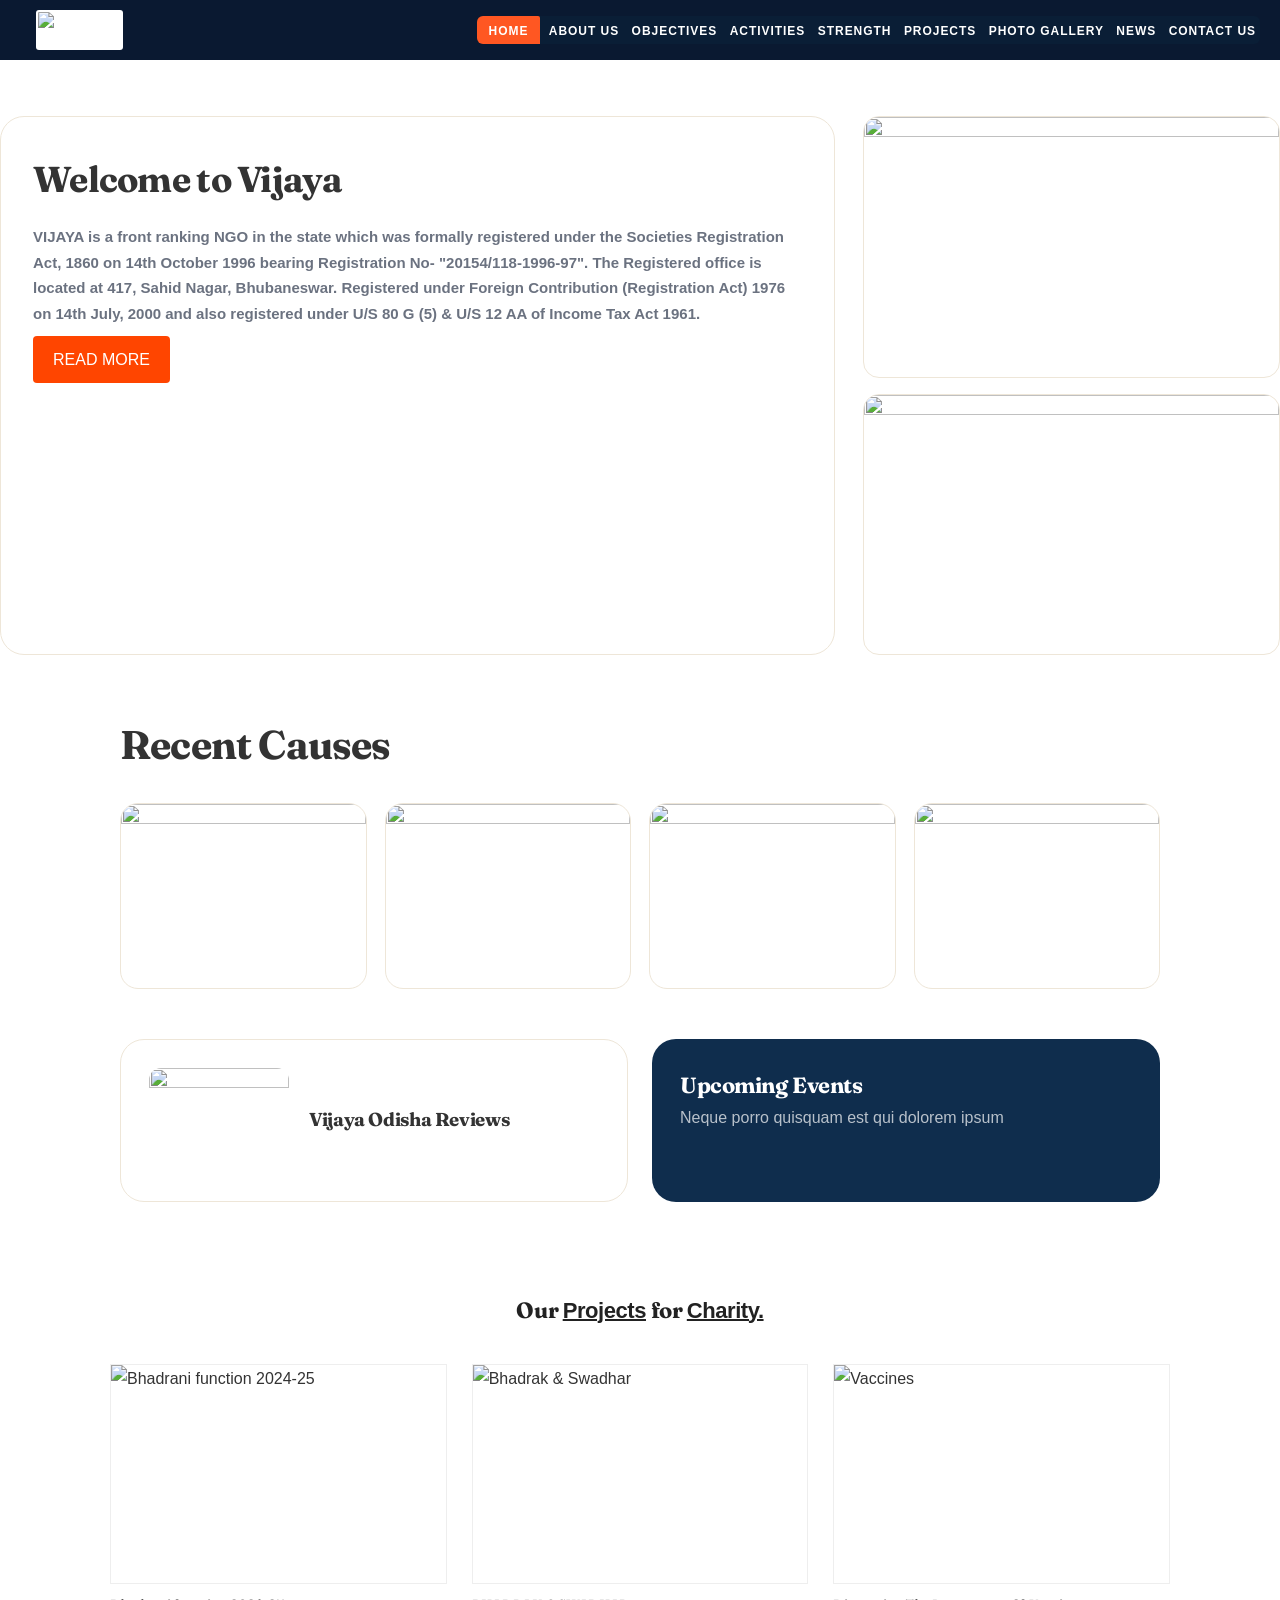
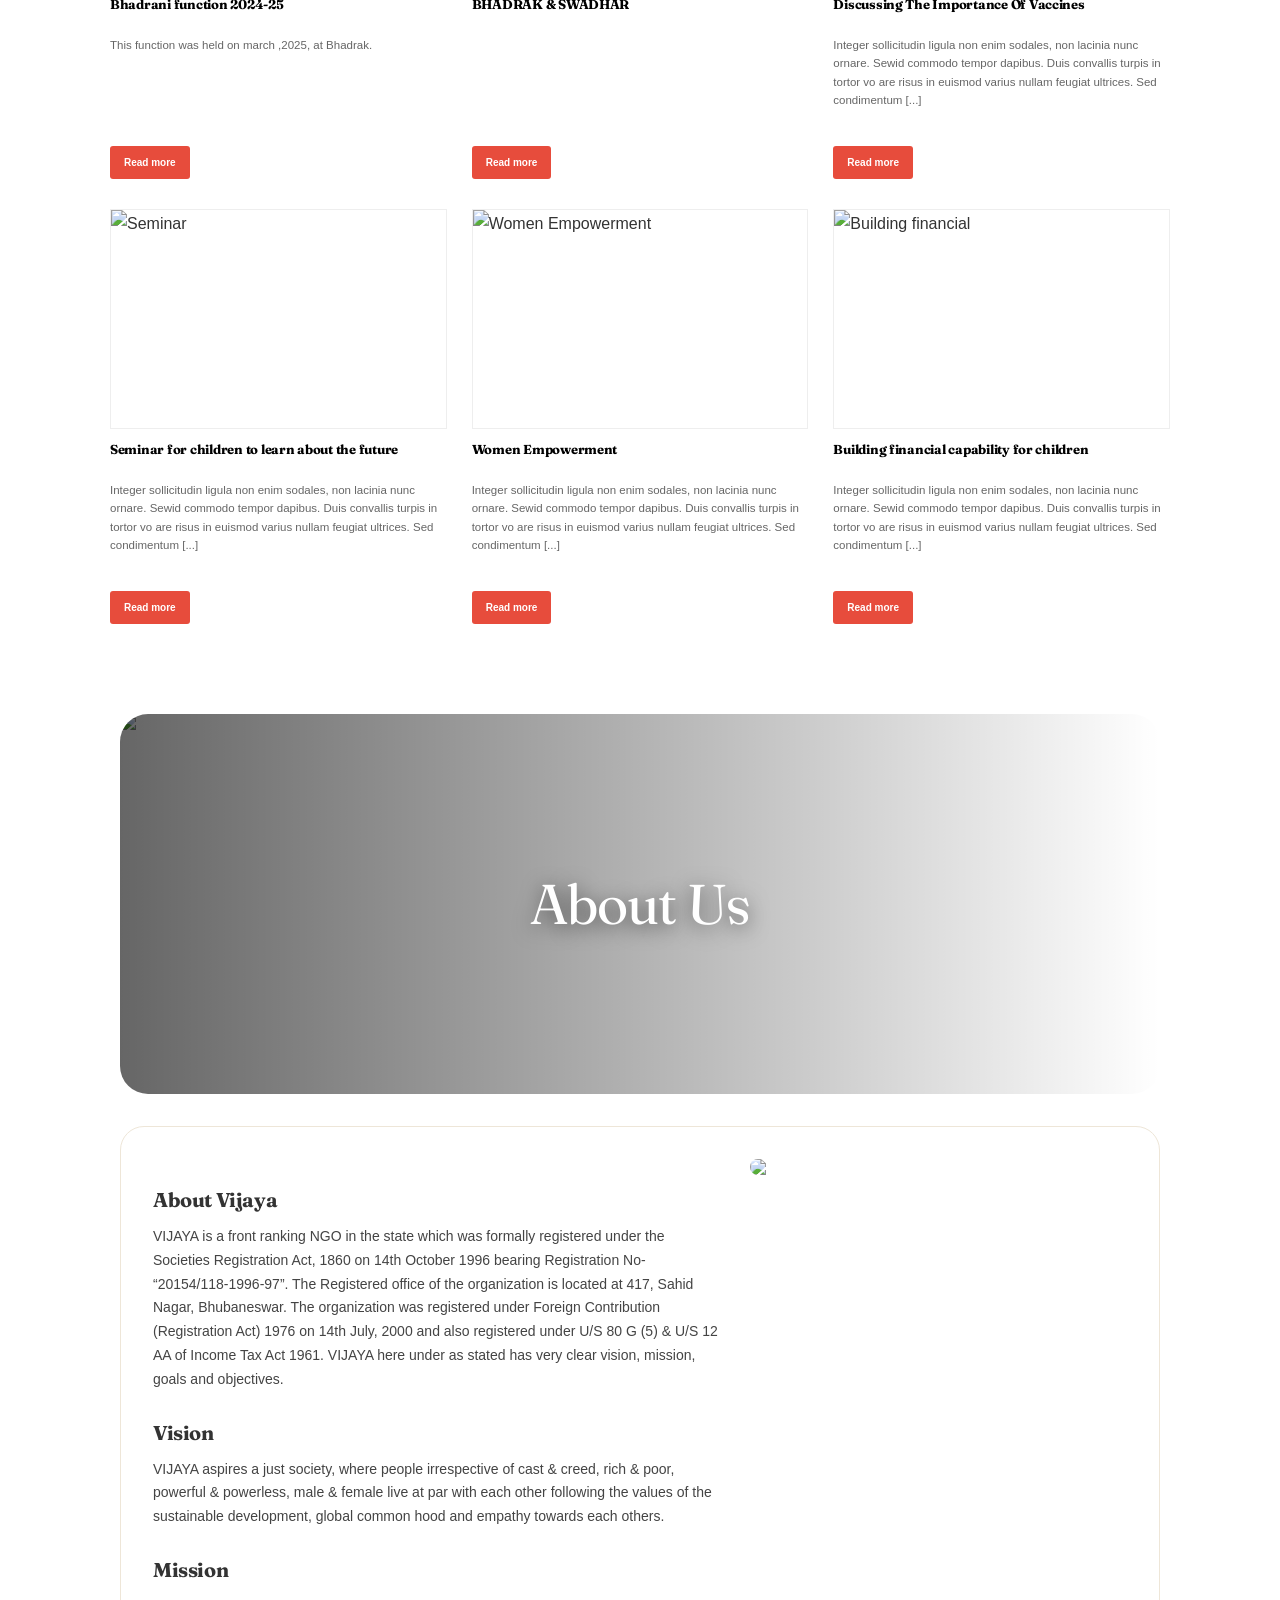
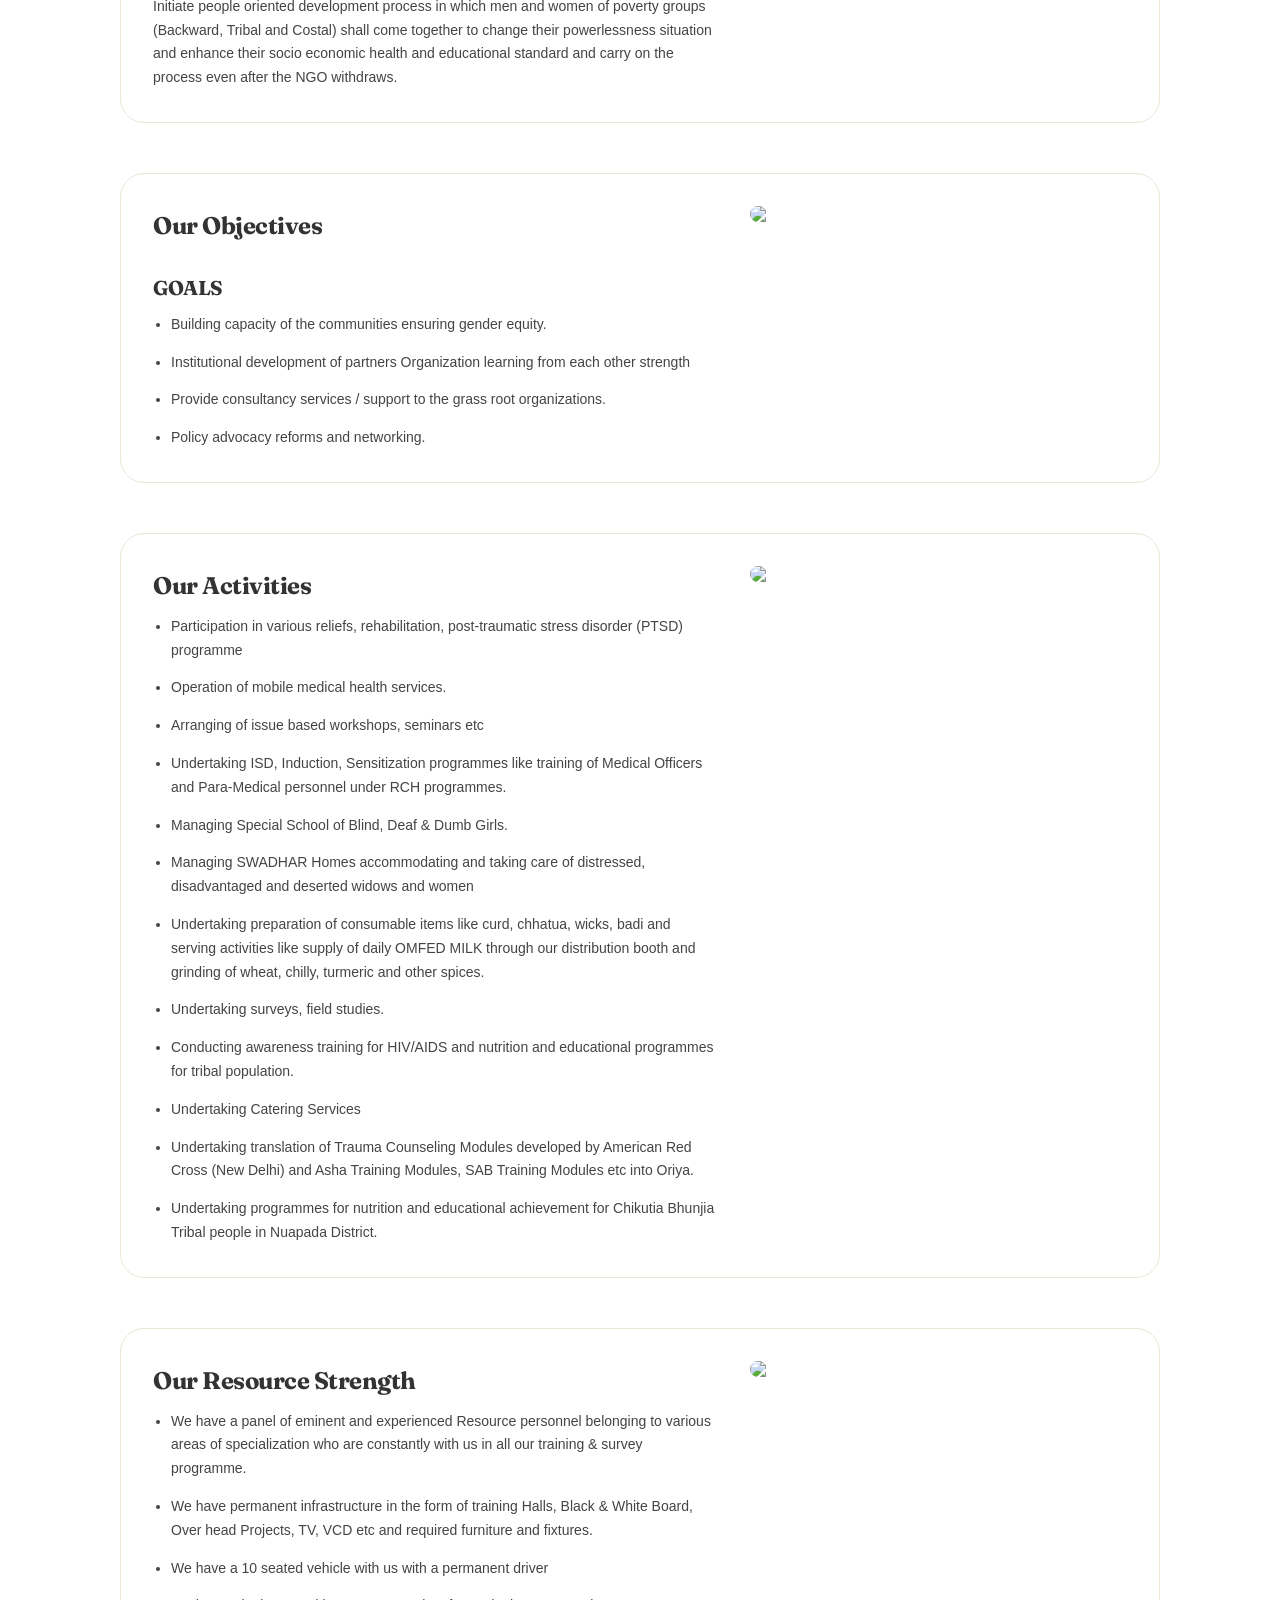
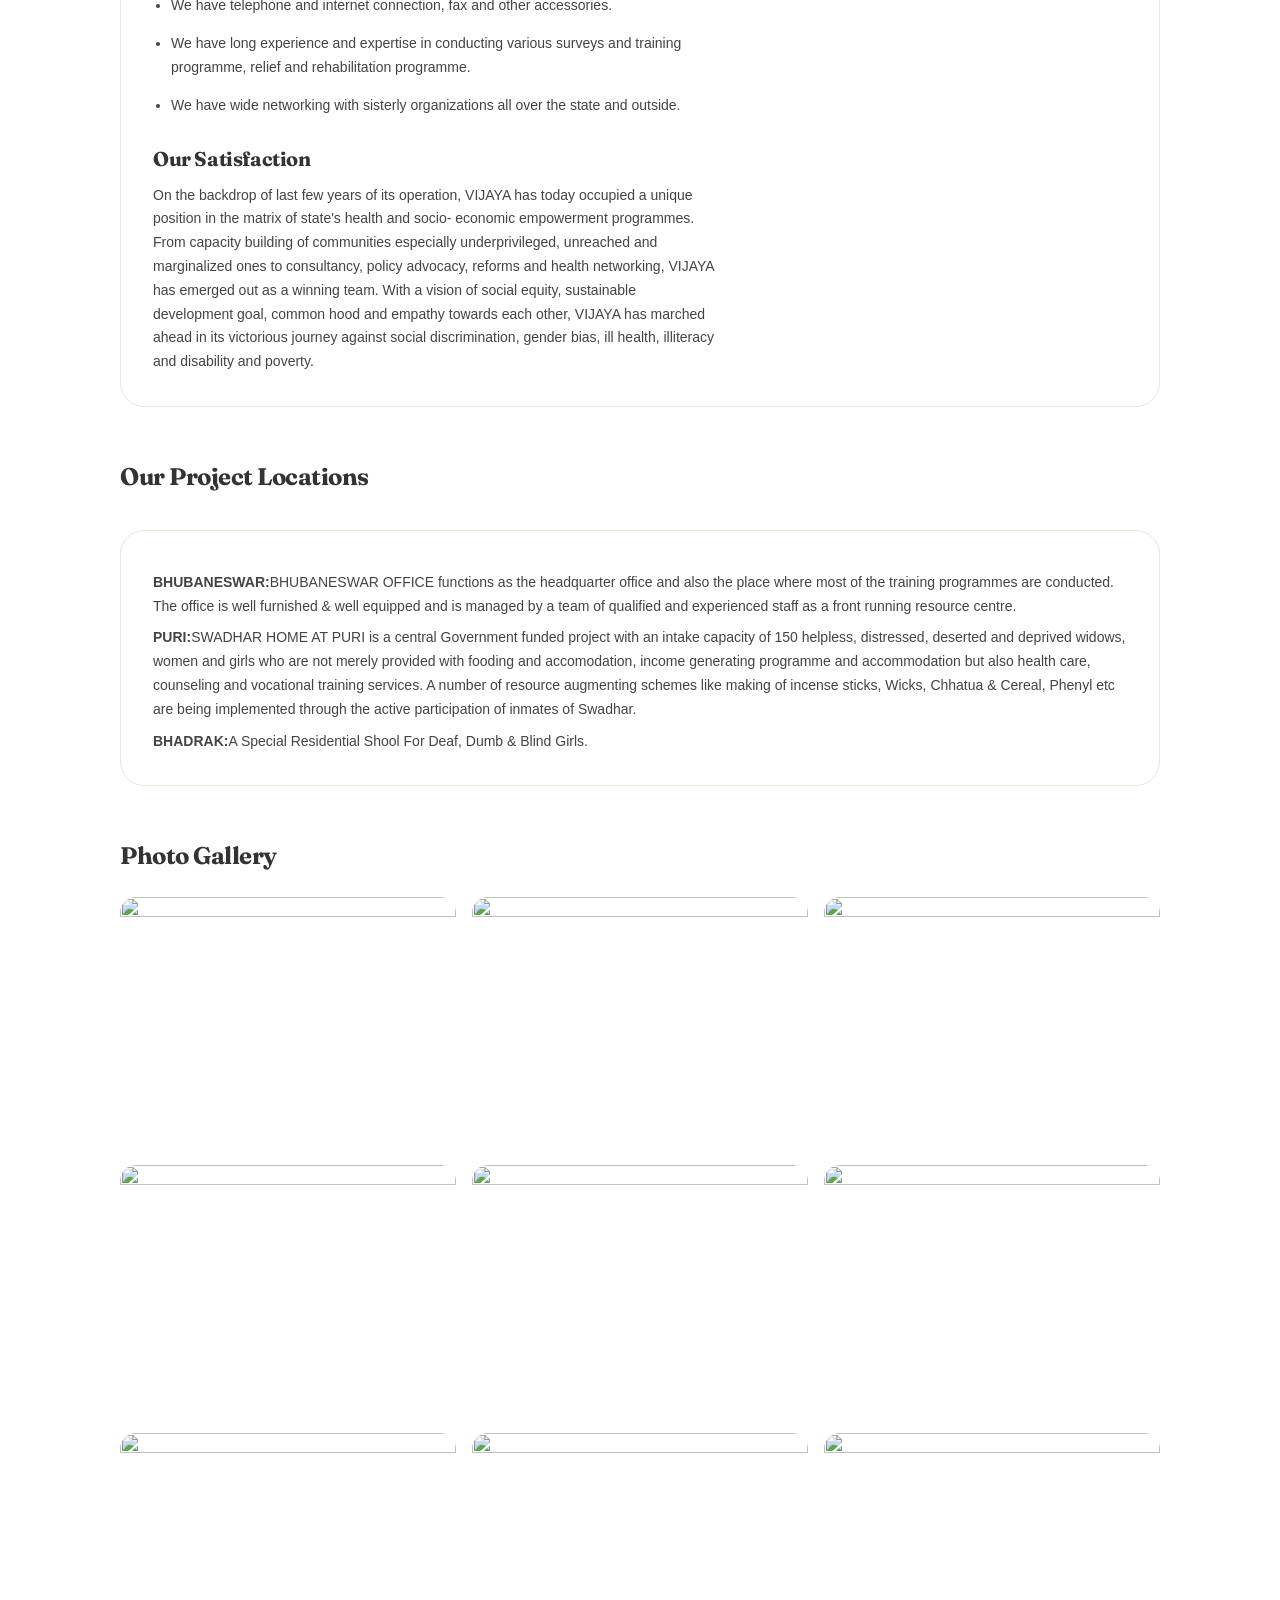
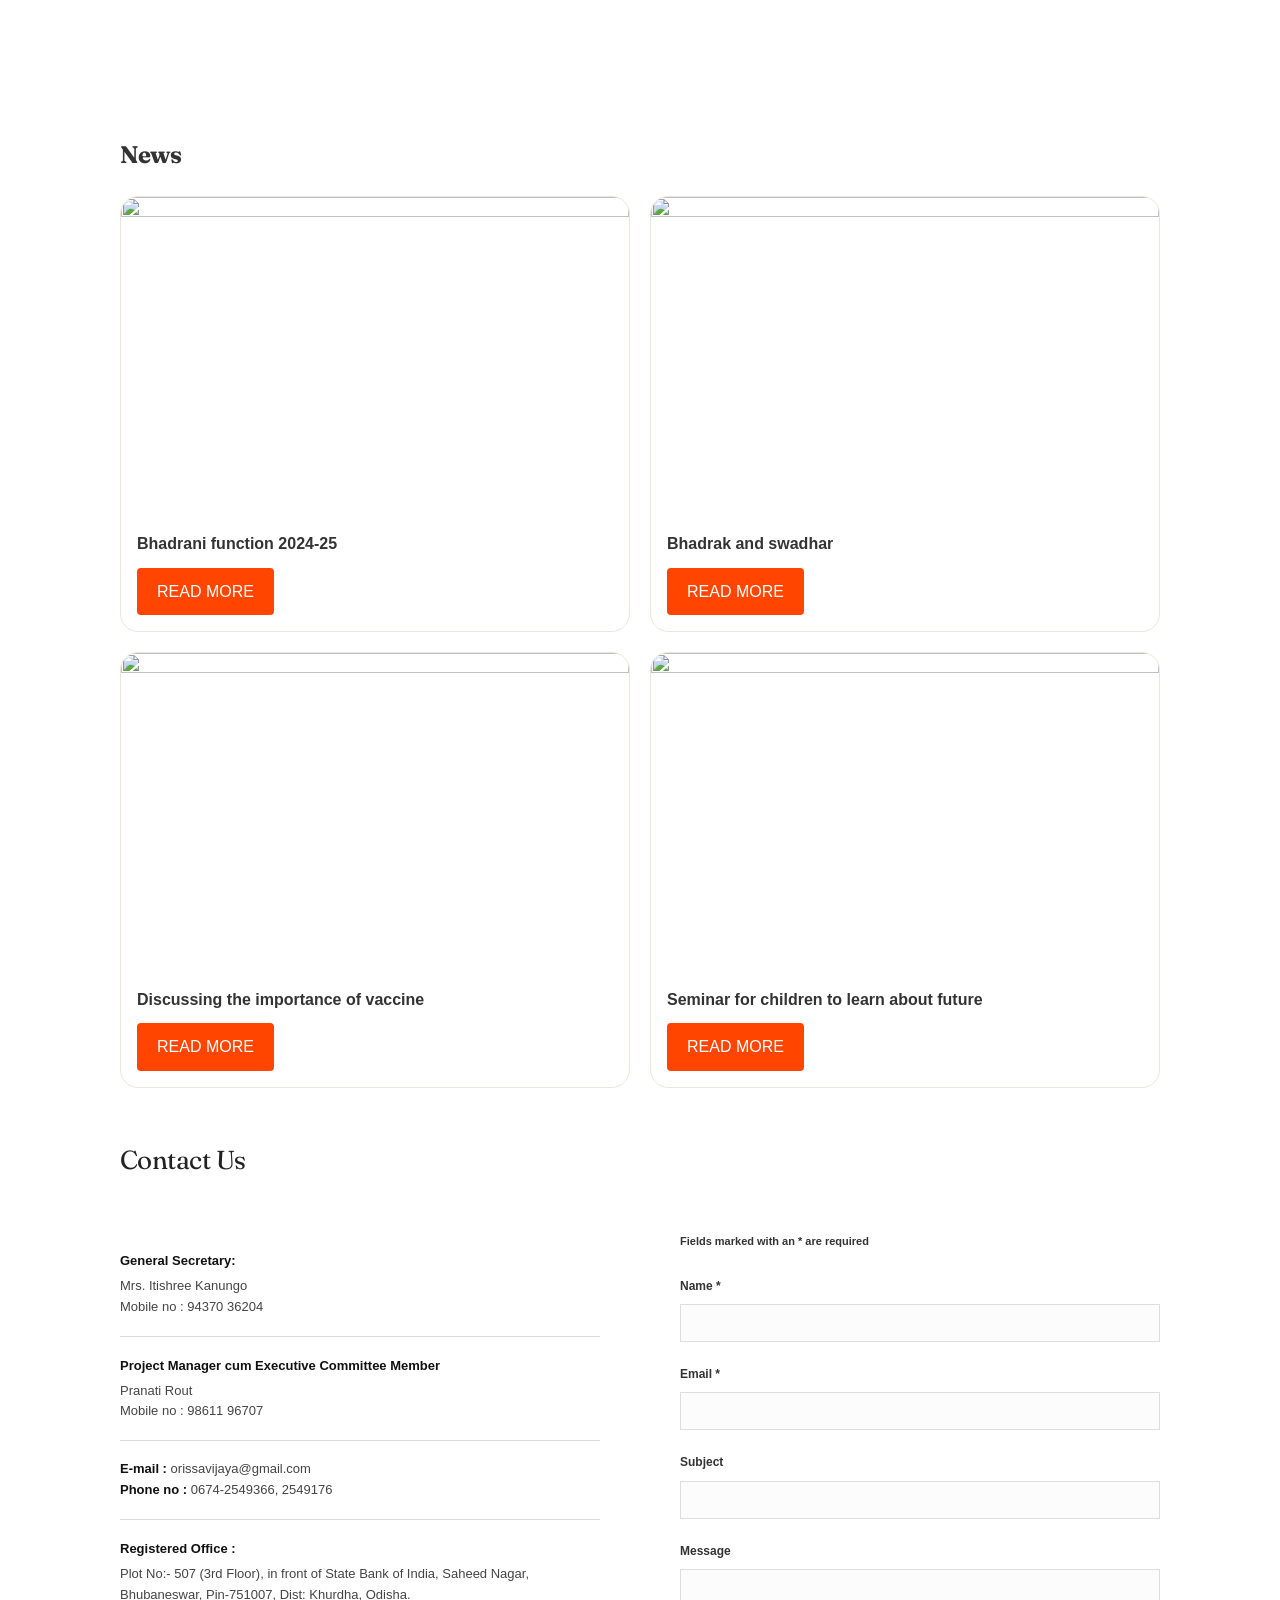
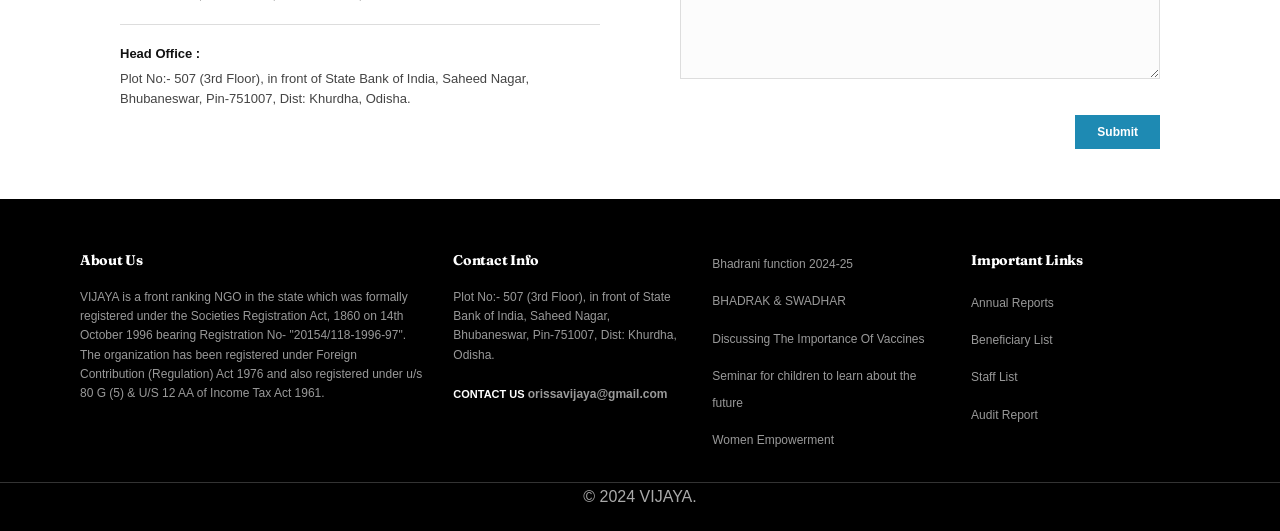
==== index.html @ 8d77c3ca "mobile fix and footer added" ====
<!doctype html>
<html lang="en">
<head>
<meta charset="utf-8"><meta name="viewport" content="width=device-width,initial-scale=1">
<title>VIJAYA Odisha</title>
<link rel="stylesheet" href="st.css">
</head>
<body>
<header>
  <div class="container-topbar">
    <div class="logo">
      <img src="vijlogo.png" alt="vijaya">
    </div>
    <nav class="menu">
    <div class="hamburger" onclick="toggleMenu()">☰</div>
  <div class="nav-links" id="navLinks">
      <a href="#home" class="active">HOME</a>
      <a href="#about">ABOUT US</a>
      <a href="#objectives">OBJECTIVES</a>
      <a href="#activities">ACTIVITIES</a>
      <a href="#strength">STRENGTH</a>
      <a href="#projects">PROJECTS</a>
      <a href="#gallery">PHOTO GALLERY</a>
      <a href="#news">NEWS</a>
      <a href="#contact">CONTACT US</a>
    </nav>
  </div>
</header>
<div class="container" id="home">
  </div>
  <div class="welcome">
    <div class="welcome-box">
      <h2>Welcome to Vijaya</h2>
      <p><b>VIJAYA is a front ranking NGO in the state which was formally registered under the Societies Registration Act, 1860 on 14th October 1996 bearing Registration No- "20154/118-1996-97". The Registered office is located at 417, Sahid Nagar, Bhubaneswar. Registered under Foreign Contribution (Registration Act) 1976 on 14th July, 2000 and also registered under U/S 80 G (5) & U/S 12 AA of Income Tax Act 1961.</b></p>
      <a class="btn-sm" href="#about">READ MORE</a>
    </div>
    <div class="side-cards">
      <div class="side-card"><img src="img1.png"></div>
      <div class="side-card"><img src="img2.png"></div>
    </div>
  </div>
</div>

<section class="section container"><div class="section-head"><h2>Recent Causes</h2></div><div class="grid4"><div class="cause"><img src="img3.png"></div><div class="cause"><img src="img4.png"></div><div class="cause"><img src="img5.png"></div><div class="cause"><img src="img6.png"></div></div></section>

<section class="container split"><div class="review"><img src="img2.png"><div><h3>Vijaya Odisha Reviews</h3></div></div><div class="events"><h3>Upcoming Events</h3><p style="opacity:.7">Neque porro quisquam est qui dolorem ipsum </p></div></section>
<section class="projects-section" id="projects">
    <h2 class="section-title">Our <u>Projects</u> for <u>Charity.</u></h2>

    <div class="row">
      <div class="column">
        <img src="img1.png" alt="Bhadrani function 2024-25">
        <h3>Bhadrani function 2024-25</h3>
        <p>This function was held on march ,2025, at Bhadrak.</p>
        <a href="#" class="btn-red">Read more</a>
      </div>

      <div class="column">
        <img src="img2.png" alt="Bhadrak & Swadhar">
        <h3>BHADRAK & SWADHAR</h3>
        <p></p>
        <a href="#" class="btn-red">Read more</a>
      </div>

      <div class="column">
        <img src="img3.png" alt="Vaccines">
        <h3>Discussing The Importance Of Vaccines</h3>
        <p>Integer sollicitudin ligula non enim sodales, non lacinia nunc ornare. Sewid commodo tempor dapibus. Duis convallis turpis in tortor vo are risus in euismod varius nullam feugiat ultrices. Sed condimentum [...]</p>
        <a href="#" class="btn-red">Read more</a>
      </div>

      <div class="column">
        <img src="img4.png" alt="Seminar">
        <h3>Seminar for children to learn about the future</h3>
        <p>Integer sollicitudin ligula non enim sodales, non lacinia nunc ornare. Sewid commodo tempor dapibus. Duis convallis turpis in tortor vo are risus in euismod varius nullam feugiat ultrices. Sed condimentum [...]</p>
        <a href="#" class="btn-red">Read more</a>
      </div>

      <div class="column">
        <img src="img5.png" alt="Women Empowerment">
        <h3>Women Empowerment</h3>
        <p>Integer sollicitudin ligula non enim sodales, non lacinia nunc ornare. Sewid commodo tempor dapibus. Duis convallis turpis in tortor vo are risus in euismod varius nullam feugiat ultrices. Sed condimentum [...]</p>
        <a href="#" class="btn-red">Read more</a>
      </div>

      <div class="column">
        <img src="img6.png" alt="Building financial">
        <h3>Building financial capability for children</h3>
        <p>Integer sollicitudin ligula non enim sodales, non lacinia nunc ornare. Sewid commodo tempor dapibus. Duis convallis turpis in tortor vo are risus in euismod varius nullam feugiat ultrices. Sed condimentum [...]</p>
        <a href="#" class="btn-red">Read more</a>
      </div>
    </div>
  </section>

<section class="container section" id="about"><div class="page-hero"><img src="img3.png"><div class="hero-overlay"></div><h1>About Us</h1></div><div class="page-content"><div><h3>About Vijaya</h3><p>VIJAYA is a front ranking NGO in the state which was formally registered under the Societies Registration Act, 1860 on 14th October 1996 bearing Registration No- “20154/118-1996-97”. The Registered office of the organization is located at 417, Sahid Nagar, Bhubaneswar. The organization was registered under Foreign Contribution (Registration Act) 1976 on 14th July, 2000 and also registered under U/S 80 G (5) & U/S 12 AA of Income Tax Act 1961. VIJAYA here under as stated has very clear vision, mission, goals and objectives.</p><h3>Vision</h3><p>VIJAYA aspires a just society, where people irrespective of cast & creed, rich & poor, powerful & powerless, male & female live at par with each other following the values of the sustainable development, global common hood and empathy towards each others.</p><h3>Mission</h3><p>Initiate people oriented development process in which men and women of poverty groups (Backward, Tribal and Costal) shall come together to change their powerlessness situation and enhance their socio economic health and educational standard and carry on the process even after the NGO withdraws.</p></div><div><img src="img1.png" style="border-radius:16px"></div></div></section>

<section class="container section" id="objectives"><div class="page-content"><div><h2>Our Objectives</h2><p></p><h3>GOALS</h3><ul><li>Building capacity of the communities ensuring gender equity.</li><li>Institutional development of partners Organization learning from each other strength</li><li>Provide consultancy services / support to the grass root organizations.</li><li>Policy advocacy reforms and networking.</li></ul></div><div><img src="img2.png" style="border-radius:16px"></div></div></section>

<section class="container section" id="activities"><div class="page-content"><div><h2>Our Activities</h2><ul><li>Participation in various reliefs, rehabilitation, post-traumatic stress disorder (PTSD) programme</li><li>Operation of mobile medical health services.</li><li>Arranging of issue based workshops, seminars etc</li><li>Undertaking ISD, Induction, Sensitization programmes like training of Medical Officers and Para-Medical personnel under RCH programmes.</li><li>Managing Special School of Blind, Deaf & Dumb Girls.</li><li>Managing SWADHAR Homes accommodating and taking care of distressed, disadvantaged and deserted widows and women</li><li>Undertaking preparation of consumable items like curd, chhatua, wicks, badi and serving activities like supply of daily OMFED MILK through our distribution booth and grinding of wheat, chilly, turmeric and other spices.</li><li>Undertaking surveys, field studies.</li><li>Conducting awareness training for HIV/AIDS and nutrition and educational programmes for tribal population.</li><li>Undertaking Catering Services</li><li>Undertaking translation of Trauma Counseling Modules developed by American Red Cross (New Delhi) and Asha Training Modules, SAB Training Modules etc into Oriya.</li><li>Undertaking programmes for nutrition and educational achievement for Chikutia Bhunjia Tribal people in Nuapada District.</li></ul></div><div><img src="img3.png" style="border-radius:16px"></div></div></section>

<section class="container section" id="strength"><div class="page-content"><div><h2>Our Resource Strength</h2><ul><li>We have a panel of eminent and experienced Resource personnel belonging to various areas of specialization who are constantly with us in all our training & survey programme.</li><li>We have permanent infrastructure in the form of training Halls, Black & White Board, Over head Projects, TV, VCD etc and required furniture and fixtures.</li><li>We have a 10 seated vehicle with us with a permanent driver</li><li>We have telephone and internet connection, fax and other accessories.</li><li>We have long experience and expertise in conducting various surveys and training programme, relief and rehabilitation programme.</li><li>We have wide networking with sisterly organizations all over the state and outside.
 </li></ul><h3>Our Satisfaction</h3><p>On the backdrop of last few years of its operation, VIJAYA has today occupied a unique position in the matrix of state's health and socio- economic empowerment programmes. From capacity building of communities especially underprivileged, unreached and marginalized ones to consultancy, policy advocacy, reforms and health networking, VIJAYA has emerged out as a winning team. With a vision of social equity, sustainable development goal, common hood and empathy towards each other, VIJAYA has marched ahead in its victorious journey against social discrimination, gender bias, ill health, illiteracy and disability and poverty.</p></div><div><img src="img4.png" style="border-radius:16px"></div></div></section>

<section class="container section" id="projects"><h2>Our Project Locations</h2><div class="page-content" style="display:block"><p><b> BHUBANESWAR:</b>BHUBANESWAR OFFICE functions as the headquarter office and also the place where most of the training programmes are conducted. The office is well furnished & well equipped and is managed by a team of qualified and experienced staff as a front running resource centre.</p><p><b>PURI:</b>SWADHAR HOME AT PURI is a central Government funded project with an intake capacity of 150 helpless, distressed, deserted and deprived widows, women and girls who are not merely provided with fooding and accomodation, income generating programme and accommodation but also health care, counseling and vocational training services. A number of resource augmenting schemes like making of incense sticks, Wicks, Chhatua & Cereal, Phenyl etc are being implemented through the active participation of inmates of Swadhar.</p><p><b>BHADRAK:</b>A Special Residential Shool For Deaf, Dumb & Blind Girls.</p></div></section>

<section class="container section" id="gallery"><h2>Photo Gallery</h2><div class="gallery-grid" style="margin-top:20px"><img src="img1.png"><img src="img2.png"><img src="img3.png"><img src="img4.png"><img src="img5.png"><img src="img6.png"><img src="img7.png"><img src="img8.png"><img src="vij2.png"></div></section>

<section class="container section" id="news"><h2>News</h2><div class="news-grid" style="margin-top:20px"><div class="news-card"><img src="img1.png"><div style="padding:16px"><h4>Bhadrani function 2024-25</h4><a class="btn-sm">READ MORE</a></div></div><div class="news-card"><img src="img2.png"><div style="padding:16px"><h4>Bhadrak and swadhar</h4><a class="btn-sm">READ MORE</a></div></div><div class="news-card"><img src="img3.png"><div style="padding:16px"><h4>Discussing the importance of vaccine</h4><a class="btn-sm">READ MORE</a></div></div><div class="news-card"><img src="img4.png"><div style="padding:16px"><h4>Seminar for children to learn about future</h4><a class="btn-sm">READ MORE</a></div></div></div></section>

<div class="container" id="contact">
  <h1>Contact Us</h1>
  <div class="contact-wrapper">
    
    <!-- LEFT SIDE -->
    <div class="info">
      <div class="info-block">
        <b>General Secretary:</b>
        <p>Mrs. Itishree Kanungo<br>Mobile no : 94370 36204</p>
      </div>
      <div class="info-block">
        <b>Project Manager cum Executive Committee Member</b>
        <p>Pranati Rout<br>Mobile no : 98611 96707</p>
      </div>
      <div class="info-block">
        <p><b style="display:inline">E-mail :</b> orissavijaya@gmail.com<br>
        <b style="display:inline">Phone no :</b> 0674-2549366, 2549176</p>
      </div>
      <div class="info-block">
        <b>Registered Office :</b>
        <p>Plot No:- 507 (3rd Floor), in front of State Bank of India, Saheed Nagar, Bhubaneswar, Pin-751007, Dist: Khurdha, Odisha.</p>
      </div>
      <div class="info-block">
        <b>Head Office :</b>
        <p>Plot No:- 507 (3rd Floor), in front of State Bank of India, Saheed Nagar, Bhubaneswar, Pin-751007, Dist: Khurdha, Odisha.</p>
      </div>
    </div>

    <!-- RIGHT SIDE -->
    <div class="form-section">
      <p class="required-note">Fields marked with an * are required</p>
      <form>
        <label>Name *</label>
        <input type="text" required>
        
        <label>Email *</label>
        <input type="email" required>
        
        <label>Subject</label>
        <input type="text">
        
        <label>Message</label>
        <textarea></textarea>
        
        <button type="submit" class="btn">Submit</button>
      </form>
    </div>

  </div>
</div>
<footer>
  <div class="footer-inner">
    <div class="footer-col">
      <h3>About Us</h3>
      <p>VIJAYA is a front ranking NGO in the state which was formally registered under the Societies Registration Act, 1860 on 14th October 1996 bearing Registration No- "20154/118-1996-97". The organization has been registered under Foreign Contribution (Regulation) Act 1976 and also registered under u/s 80 G (5) & U/S 12 AA of Income Tax Act 1961.</p>
    </div>
    <div class="footer-col">
      <h3>Contact Info</h3>
      <p>Plot No:- 507 (3rd Floor), in front of State Bank of India, Saheed Nagar, Bhubaneswar, Pin-751007, Dist: Khurdha, Odisha.</p>
      <p class="contact-email">CONTACT US <a href="mailto:orissavijaya@gmail.com">orissavijaya@gmail.com</a></p>
    </div>
    <div class="footer-col">
      <ul>
        <li><a href="#">Bhadrani function 2024-25</a></li>
        <li><a href="#">BHADRAK & SWADHAR</a></li>
        <li><a href="#">Discussing The Importance Of Vaccines</a></li>
        <li><a href="#">Seminar for children to learn about the future</a></li>
        <li><a href="#">Women Empowerment</a></li>
      </ul>
    </div>
    <div class="footer-col">
      <h3>Important Links</h3>
      <ul>
        <li><a href="#">Annual Reports</a></li>
        <li><a href="#">Beneficiary List</a></li>
        <li><a href="#">Staff List</a></li>
        <li><a href="#">Audit Report</a></li>
      </ul>
    </div>
  </div>
  <div class="copyright">© 2024 VIJAYA.</div>
</footer>
<script>
function toggleMenu(){
  document.getElementById("navLinks").classList.toggle("show");
}
</script>
</body>
</html>
---- st.css ----
@import url('https://fonts.googleapis.com/css2?family=Plus+Jakarta+Sans:wght@400;600;700;800&family=Fraunces:opsz,wght@9..144,700&display=swap');

/* ===== COLORS & VARIABLES ===== */
:root {
    --bg: #fdfaf5;
    --paper: #ffffff;
    --ink: #121212;
    --muted: #6b7280;
    --line: #eee6d8;
    --orange: #ff5a1f;
    --navy: #0f2d4d;
    --radius: 24px;
}

/* ===== RESET ===== */
* {
    box-sizing: border-box;
    margin: 0;
    padding: 0;
}

html {
    scroll-behavior: smooth;
}

body {
    font-family: 'Plus Jakarta Sans', sans-serif;
    background: var(--bg);
    color: var(--ink);
    line-height: 1.7;
}

h1, h2, h3 {
    font-family: Fraunces, serif;
    letter-spacing: -0.02em;
}

a {
    color: inherit;
    text-decoration: none;
}

img {
    display: block;
    width: 100%;
}

.container {
    max-width: 1260px;
    margin: 0 auto;
    padding: 0 24px;
}

/* ===== HEADER - SAME MENU AS ORIGINAL VIDEO ===== */
header {
    position: sticky;
    top: 0;
    z-index: 100;
    background: var(--navy);
}

.topbar {
    display: flex;
    align-items: center;
    justify-content: space-between;
    padding: 10px 0;
    color: #ffffff;
}

.logo {
    display: flex;
    align-items: center;
    gap: 6px;
    background: #ffffff;
    padding: 8px 16px;
    border-radius: 10px;
    color: var(--navy);
    font-weight: 800;
    letter-spacing: 0.06em;
}

.logo span {
    font-weight: 400;
    opacity: 0.7;
}

.menu {
    display: flex;
    gap: 0;
    background: #0a1e36;
    border-radius: 6px;
    overflow: hidden;
    flex-wrap: wrap;
}

.menu a {
    padding: 10px 14px;
    font-size: 11px;
    font-weight: 700;
    letter-spacing: 0.08em;
    text-transform: uppercase;
    color: #cbd5e1;
}

.menu a:hover,
.menu a.active {
    background: var(--orange);
    color: #ffffff;
}

/* ===== HERO SLIDER - SAME PICTURES ===== */
.hero {
    position: relative;
    border-radius: 32px;
    overflow: hidden;
    margin: 24px auto;
    max-width: 1260px;
    height: 520px;
    background: #dddddd;
}

.hero img {
    height: 100%;
    object-fit: cover;
}

.hero-overlay {
    position: absolute;
    inset: 0;
    background: linear-gradient(to right, rgba(0,0,0,0.6), transparent);
}

.hero-text {
    position: absolute;
    left: 40px;
    bottom: 40px;
    color: #ffffff;
    max-width: 520px;
}

.hero-text span {
    font-size: 11px;
    letter-spacing: 0.2em;
    text-transform: uppercase;
    background: var(--orange);
    padding: 6px 10px;
    border-radius: 4px;
}

.hero-text h2 {
    font-size: 28px;
    line-height: 1.1;
    margin-top: 12px;
    text-transform: uppercase;
}

/* ===== WELCOME TO VIJAYA ===== */
.welcome {
    display: grid;
    grid-template-columns: 1.6fr 0.8fr;
    gap: 28px;
    margin: 56px auto;
}

.welcome-box {
    background: var(--paper);
    border: 1px solid var(--line);
    border-radius: var(--radius);
    padding: 32px;
}

.welcome-box h2 {
    font-size: 36px;
}

.welcome-box p {
    margin-top: 14px;
    color: var(--muted);
    font-size: 15px;
}

.side-cards {
    display: grid;
    gap: 16px;
}

.side-card {
    border-radius: 16px;
    overflow: hidden;
    background: #ffffff;
    border: 1px solid var(--line);
}

.side-card img {
    aspect-ratio: 16 / 10;
    object-fit: cover;
}

.side-card div {
    padding: 14px;
}

.side-card h4 {
    font-size: 13px;
    font-weight: 800;
    text-transform: uppercase;
}

/* ===== RECENT CAUSES ===== */
.section {
    padding: 48px 0;
}

.section-head {
    display: flex;
    justify-content: space-between;
    align-items: end;
    margin-bottom: 24px;
}

.section-head h2 {
    font-size: 40px;
}

.grid4 {
    display: grid;
    grid-template-columns: repeat(4, 1fr);
    gap: 18px;
}

.cause {
    border-radius: 18px;
    overflow: hidden;
    background: #ffffff;
    border: 1px solid var(--line);
}

.cause img {
    aspect-ratio: 4 / 3;
    object-fit: cover;
}

.cause .cap {
    padding: 12px;
    font-size: 12px;
    font-weight: 700;
    text-align: center;
}

/* ===== REVIEWS + EVENTS ===== */
.split {
    display: grid;
    grid-template-columns: 1fr 1fr;
    gap: 24px;
}

.review {
    background: #ffffff;
    border-radius: var(--radius);
    border: 1px solid var(--line);
    padding: 28px;
    display: grid;
    grid-template-columns: 140px 1fr;
    gap: 20px;
    align-items: center;
}

.review img {
    border-radius: 12px;
    aspect-ratio: 4 / 3;
    object-fit: cover;
}

.review p {
    font-size: 13px;
    color: var(--muted);
}

.events {
    background: var(--navy);
    color: #ffffff;
    border-radius: var(--radius);
    padding: 28px;
}

.events h3 {
    font-size: 22px;
}

/* ===== PROJECTS FOR CHARITY ===== */
body {
      font-family: Arial, sans-serif;
      background-color: #f9f9f9;
      margin: 0;
      padding: 0;
    }
    .projects-section {
      max-width: 1100px;
      margin: 0 auto;
      padding: 40px 20px;
      background-color: #ffffff;
    }
    .section-title {
      text-align: center;
      font-size: 22px;
      font-weight: bold;
      margin-bottom: 35px;
      color: #222;
    }
    .section-title u { 
        text-decoration-thickness: 2px; 
    }
    .row {
      display: grid;
      grid-template-columns: repeat(3, 1fr);
      gap: 30px 25px;
    }
    .column {
      background: #ffffff;
      text-align: left;
    }
    .column img {
      width: 100%;
      height: 220px;
      object-fit: cover;
      display: block;
      border: 1px solid #eee;
    }
    .column h3 {
      font-size: 13px;
      font-weight: bold;
      color: #000;
      margin: 12px 0 8px 0;
      line-height: 1.3;
      min-height: 32px;
    }
    .column p {
      font-size: 11.5px;
      color: #666;
      line-height: 1.6;
      margin-bottom: 15px;
      min-height: 95px;
    }
    .btn-red {
      display: inline-block;
      background-color: #e74c3c;
      color: #ffffff;
      font-size: 10px;
      padding: 8px 14px;
      text-decoration: none;
      border-radius: 3px;
      font-weight: bold;
    }
    .btn-red:hover { background-color: #c0392b; }

    @media screen and (max-width: 768px) {
      .row { grid-template-columns: repeat(2, 1fr); }
    }
    @media screen and (max-width: 480px) {
      .row { grid-template-columns: 1fr; }
    }

/* ===== INNER PAGES ===== */
.page-hero {
    height: 380px;
    border-radius: 28px;
    overflow: hidden;
    position: relative;
    margin-top: 20px;
}

.page-hero h1 {
    position: absolute;
    left: 50%;
    top: 50%;
    transform: translate(-50%, -50%);
    color: #ffffff;
    font-size: 56px;
    text-shadow: 0 4px 20px rgba(0,0,0,0.6);
}

.page-content {
    display: grid;
    grid-template-columns: 1.2fr 0.8fr;
    gap: 32px;
    margin-top: 32px;
    background: #ffffff;
    border-radius: 24px;
    padding: 32px;
    border: 1px solid var(--line);
}

.page-content h3 {
    margin-top: 24px;
    font-size: 20px;
}

.page-content p,
.page-content li {
    font-size: 14px;
    color: #444444;
    margin-top: 8px;
}

.page-content ul {
    margin-left: 18px;
    display: grid;
    gap: 6px;
}

/* ===== GALLERY ===== */
.gallery-grid {
    display: grid;
    grid-template-columns: repeat(3, 1fr);
    gap: 16px;
}

.gallery-grid img {
    border-radius: 16px;
    aspect-ratio: 4 / 3;
    object-fit: cover;
}

/* ===== NEWS ===== */
.news-grid {
    display: grid;
    grid-template-columns: repeat(2, 1fr);
    gap: 20px;
}

.news-card {
    border-radius: 18px;
    overflow: hidden;
    background: #ffffff;
    border: 1px solid var(--line);
}

.news-card img {
    aspect-ratio: 16 / 10;
    object-fit: cover;
}

/* ===== CONTACT ===== */
* { margin: 0; padding: 0; box-sizing: border-box; font-family: 'Segoe UI', Arial, sans-serif; }
  body { background: #fff; color: #333; }

  .top-nav {
    background: #222;
    color: #aaa;
    display: flex;
    justify-content: flex-end;
    gap: 24px;
    padding: 14px 8%;
    font-size: 12px;
    letter-spacing: 0.5px;
    font-weight: 600;
    text-transform: uppercase;
  }
  .top-nav span.active { color: #fff; }

  .container {
    max-width: 1100px;
    margin: 50px auto;
    padding: 0 30px;
  }
  h1 {
    font-size: 26px;
    font-weight: 400;
    margin-bottom: 50px;
    color: #222;
  }
  .contact-wrapper {
    display: flex;
    gap: 80px;
    flex-wrap: wrap;
  }
  /* Left Info */
  .info {
    flex: 1;
    min-width: 300px;
  }
  .info-block {
    border-bottom: 1px solid #ddd;
    padding: 18px 0;
  }
  .info-block:last-child { border: none; }
  .info-block b { display: block; font-size: 13px; color: #111; margin-bottom: 4px; }
  .info-block p { font-size: 13px; line-height: 1.6; color: #444; }
  .info-block p span { color: #555; }

  /* Right Form */
  .form-section {
    flex: 1;
    min-width: 320px;
  }
  .required-note {
    font-size: 11px;
    font-weight: 700;
    margin-bottom: 25px;
  }
  label {
    display: block;
    font-size: 12px;
    font-weight: 600;
    margin-bottom: 8px;
    margin-top: 22px;
  }
  input, textarea {
    width: 100%;
    border: 1px solid #ddd;
    padding: 10px 12px;
    font-size: 14px;
    outline: none;
    background: #fcfcfc;
  }
  input:focus, textarea:focus { border-color: #333; background: #fff; }
  textarea { height: 110px; resize: vertical; }

  .btn {
    margin-top: 28px;
    background: #1e8ab3;
    color: #fff;
    border: none;
    padding: 10px 22px;
    font-size: 12px;
    font-weight: 600;
    cursor: pointer;
    float: right;
  }
  .btn:hover { background: #176e8f; }

  @media (max-width: 768px) {
    .contact-wrapper { gap: 40px; flex-direction: column; }
    .btn { float: left; width: 100%; }
  }

/* ===== FOOTER ===== */
footer {
  width: 100%;
  background-color: #000000;
  color: #aaaaaa;
  padding-top: 50px;
  padding-bottom: 20px;
  margin-top: 50px;
  box-sizing: border-box;
}

.footer-inner {
  max-width: 1200px;
  margin: 0 auto;
  padding: 0 40px;
  display: grid;
  grid-template-columns: 1.5fr 1fr 1fr 1fr;
  gap: 30px;
}

.footer-col h3 {
  color: #ffffff;
  font-size: 14px;
  margin-bottom: 15px;
}

.footer-col p {
  font-size: 12px;
  line-height: 1.6;
  color: #999999;
}

.footer-col a {
  color: #999999;
  font-size: 12px;
  text-decoration: none;
}

.footer-col li {
  list-style: none;
  margin-bottom: 10px;
}

.footer-col li a:hover {
  color: #ffffff;
}

.contact-email {
  margin-top: 20px;
  color: #ffffff !important;
  font-size: 11px !important;
  font-weight: bold;
}

@media screen and (max-width: 768px) {
  .footer-inner {
    grid-template-columns: 1fr 1fr;
  }
}

@media screen and (max-width: 480px) {
  .footer-inner {
    grid-template-columns: 1fr;
  }
}
.btn-sm{
    display: inline-block;
    background: orangered;
    color:#fff;
    padding:10px 20px;
    text-decoration: none;
    border-radius: 4px;
    margin-top: 10px;
}
.container-topbar{
  background: #0a1931;
  display: flex;
  justify-content: space-between; /* logo left, menu right */
  align-items: center;
  padding: 0 20px;
  height: 60px;
}

.logo{
  display: flex;
  align-items: center;
  gap: 10px;
  color: #fff;
  font-weight: 900;
  font-size: 22px;
  letter-spacing: 1px;
  background: transparent;
}

.logo img{
  height: 40px;
  width: auto;
  background: #fff;
  border-radius: 3px;
  padding: 2px;
}

.menu{
  display: flex;
  gap: 16px;
  align-items: center;
}

.menu a{
  color: #fff;
  text-decoration: none;
  font-size: 12px;
  font-weight: 600;
  padding: 8px 4px;
}

.menu a.active{
  background: #ff5722;
  padding: 8px 12px;
  border-radius: 2px;
}
.copyright{
    text-align: center;
    border-top: 1px solid #333;
    margin-top: 20px;
}
.hamburger { display: none; font-size: 28px; cursor: pointer; color: white; }

@media (max-width: 900px) {
  .container-topbar { display: flex; justify-content: space-between; align-items: center; }
  .hamburger { display: block; }
  .nav-links {
    display: none;
    flex-direction: column;
    position: absolute;
    top: 60px; right: 0;
    background: black;
    width: 200px;
    z-index: 999;
  }
  .nav-links a { padding: 12px 20px; border-bottom: 1px solid #333; }
  .nav-links.show { display: flex; }
}
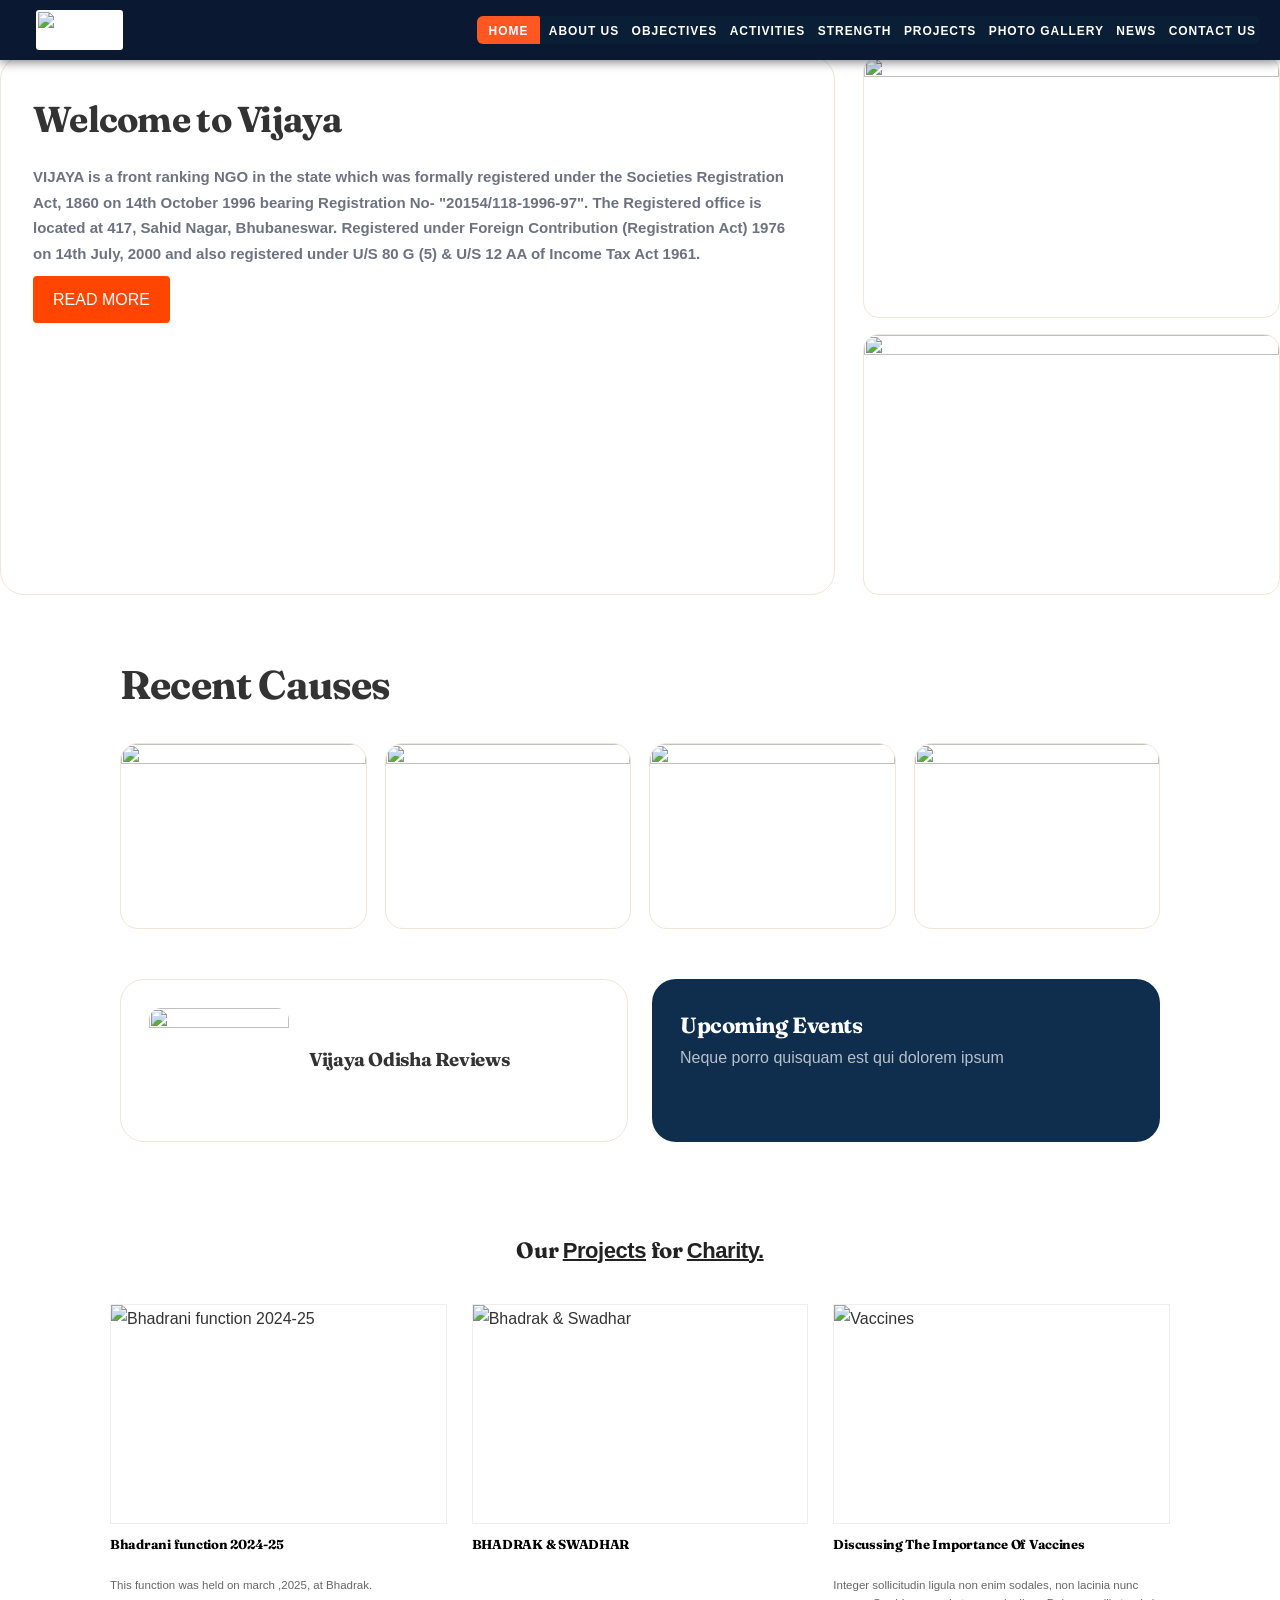
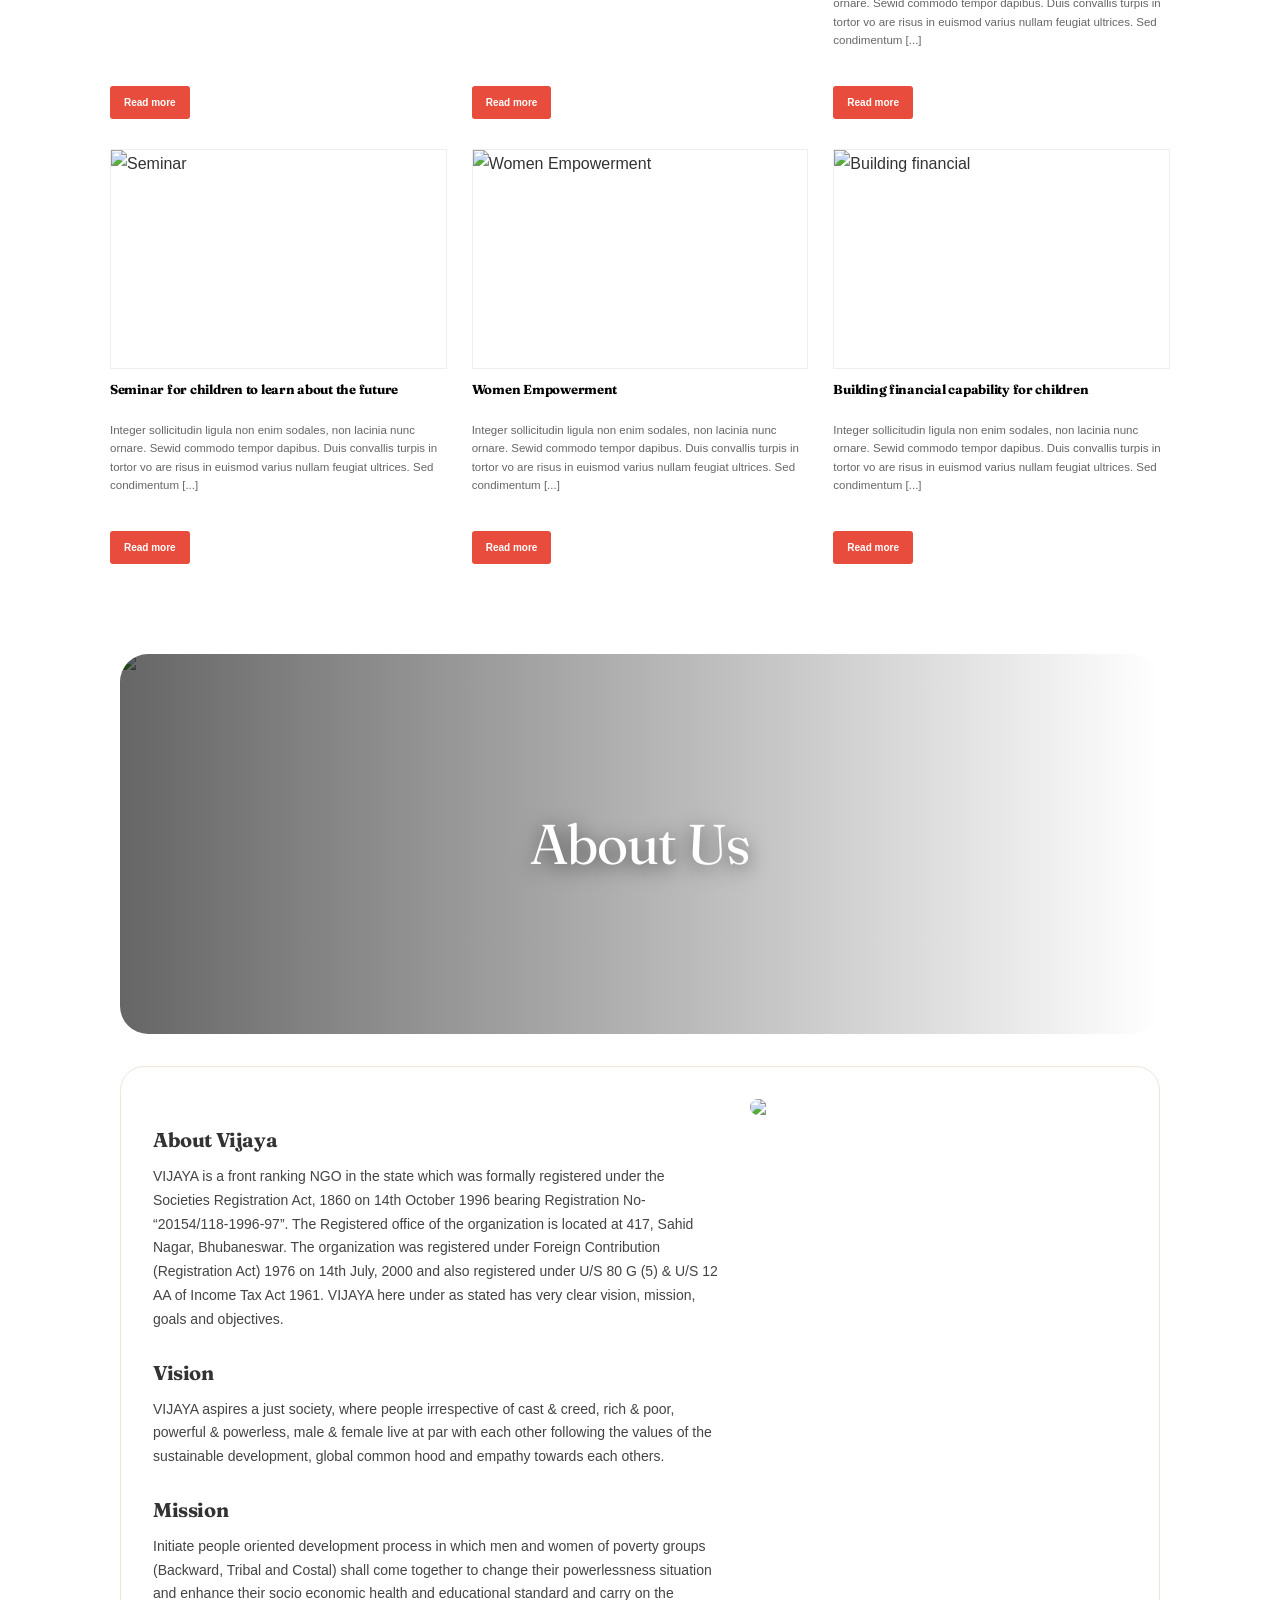
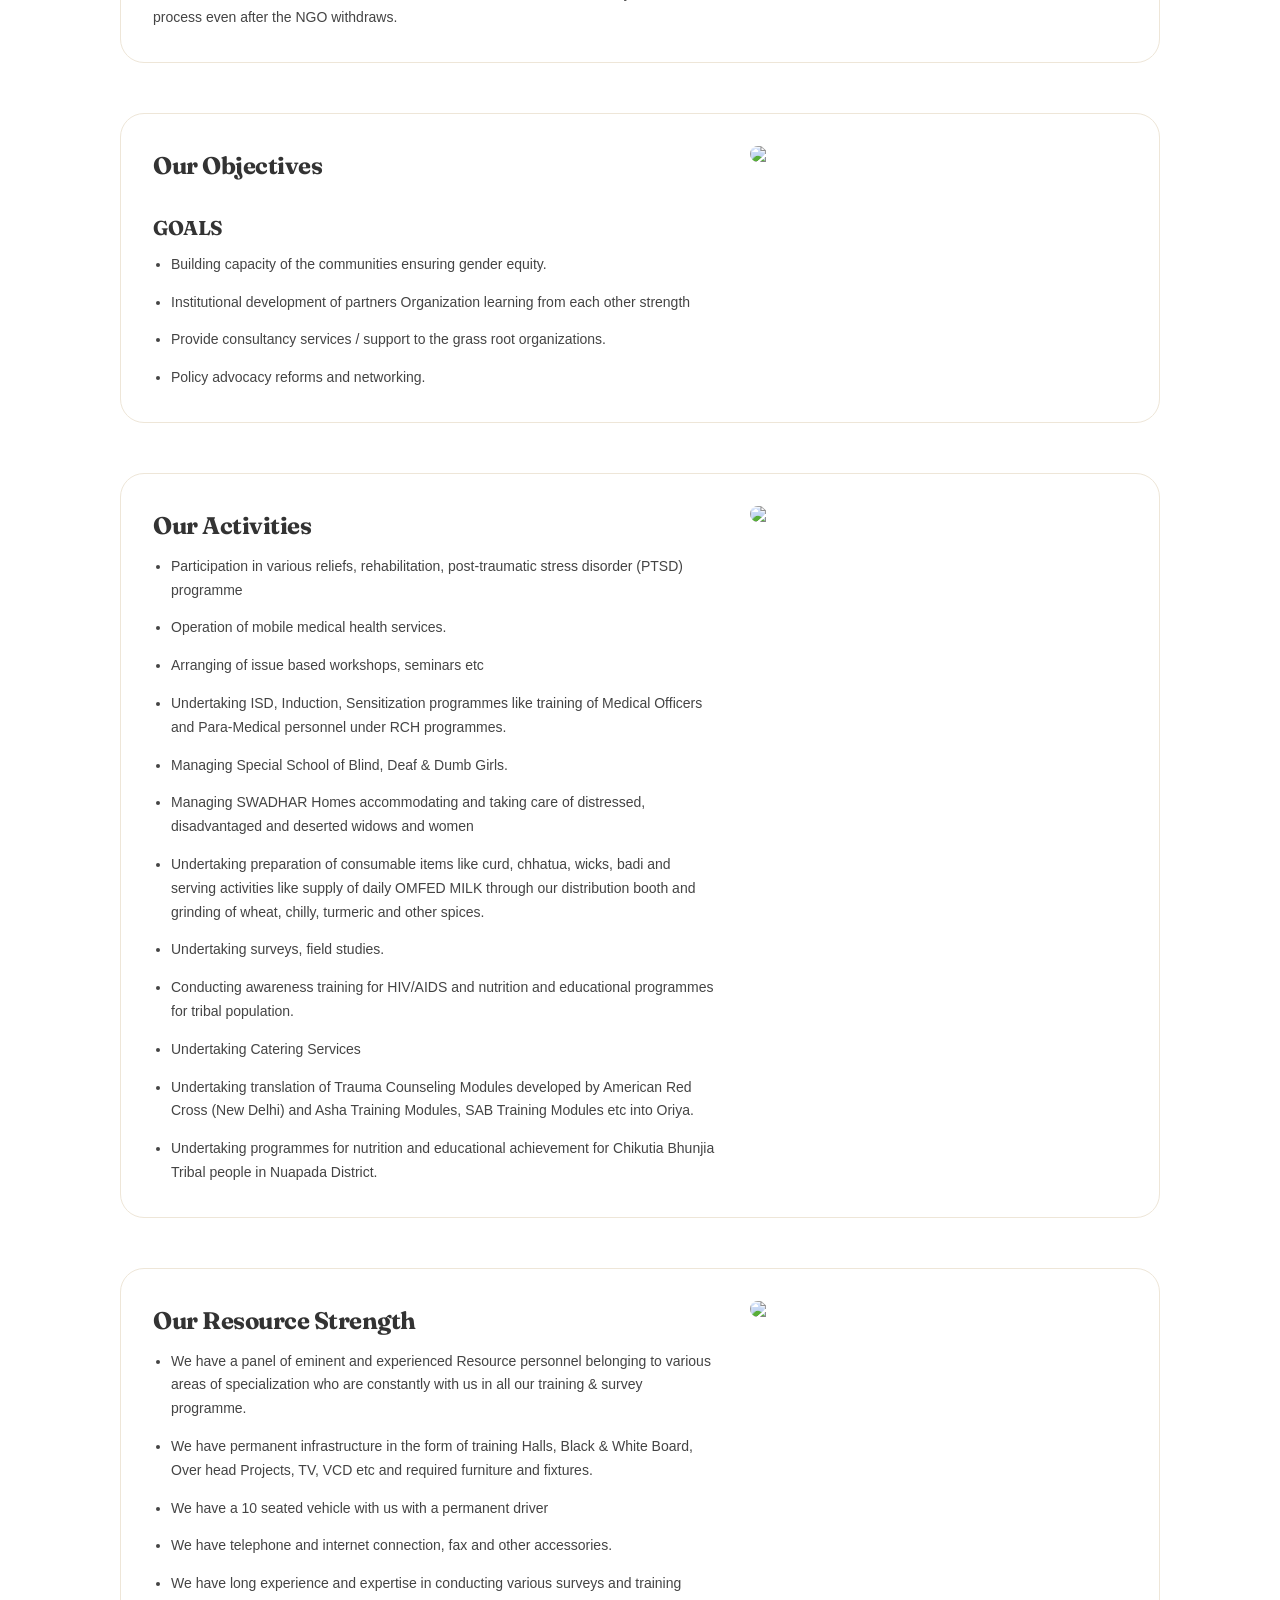
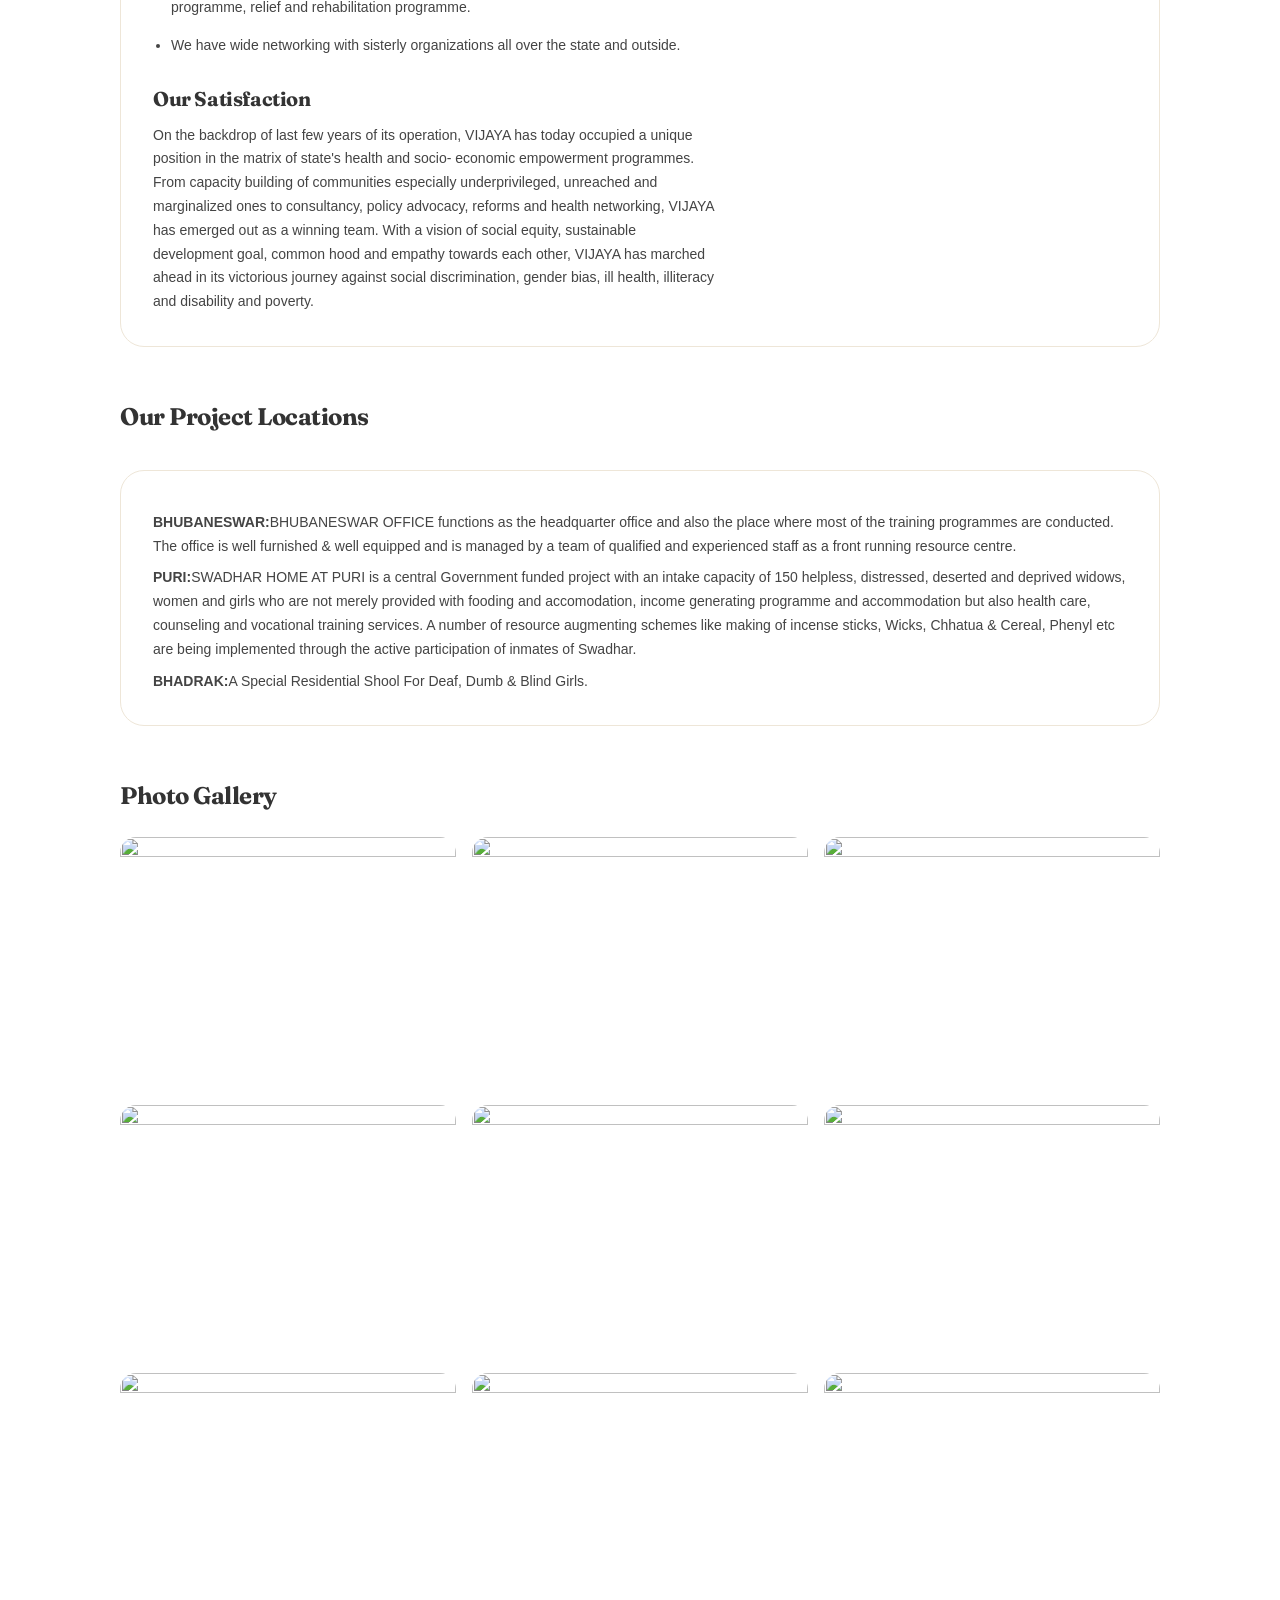
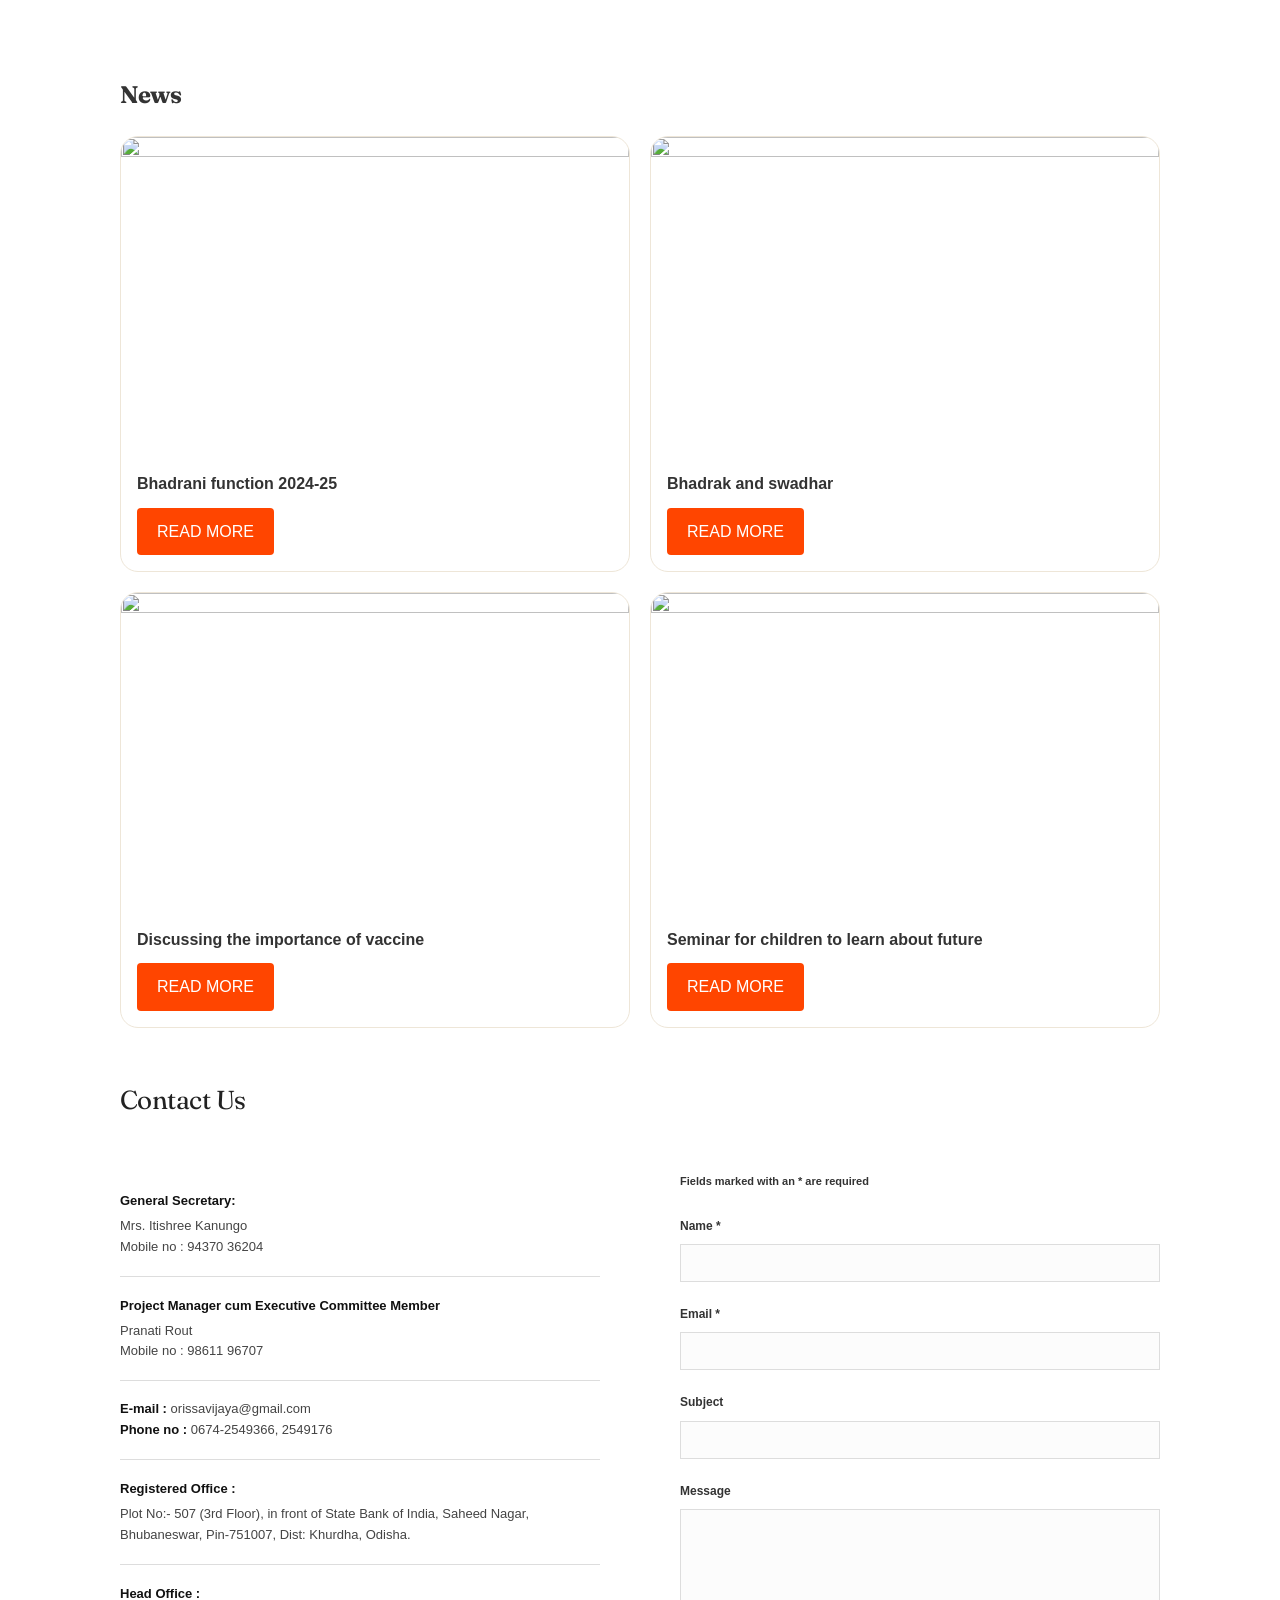
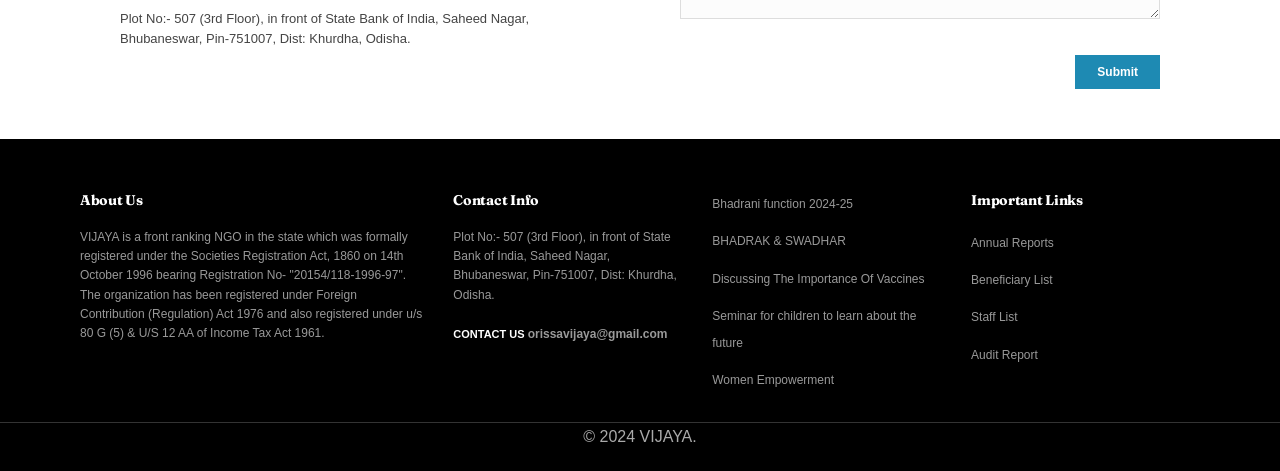
==== commit aadca1be: "Add files via upload" ====
--- a/index.html
+++ b/index.html
@@ -1,198 +1,198 @@
-<!doctype html>
-<html lang="en">
-<head>
-<meta charset="utf-8"><meta name="viewport" content="width=device-width,initial-scale=1">
-<title>VIJAYA Odisha</title>
-<link rel="stylesheet" href="st.css">
-</head>
-<body>
-<header>
-  <div class="container-topbar">
-    <div class="logo">
-      <img src="vijlogo.png" alt="vijaya">
-    </div>
-    <nav class="menu">
-    <div class="hamburger" onclick="toggleMenu()">☰</div>
-  <div class="nav-links" id="navLinks">
-      <a href="#home" class="active">HOME</a>
-      <a href="#about">ABOUT US</a>
-      <a href="#objectives">OBJECTIVES</a>
-      <a href="#activities">ACTIVITIES</a>
-      <a href="#strength">STRENGTH</a>
-      <a href="#projects">PROJECTS</a>
-      <a href="#gallery">PHOTO GALLERY</a>
-      <a href="#news">NEWS</a>
-      <a href="#contact">CONTACT US</a>
-    </nav>
-  </div>
-</header>
-<div class="container" id="home">
-  </div>
-  <div class="welcome">
-    <div class="welcome-box">
-      <h2>Welcome to Vijaya</h2>
-      <p><b>VIJAYA is a front ranking NGO in the state which was formally registered under the Societies Registration Act, 1860 on 14th October 1996 bearing Registration No- "20154/118-1996-97". The Registered office is located at 417, Sahid Nagar, Bhubaneswar. Registered under Foreign Contribution (Registration Act) 1976 on 14th July, 2000 and also registered under U/S 80 G (5) & U/S 12 AA of Income Tax Act 1961.</b></p>
-      <a class="btn-sm" href="#about">READ MORE</a>
-    </div>
-    <div class="side-cards">
-      <div class="side-card"><img src="img1.png"></div>
-      <div class="side-card"><img src="img2.png"></div>
-    </div>
-  </div>
-</div>
-
-<section class="section container"><div class="section-head"><h2>Recent Causes</h2></div><div class="grid4"><div class="cause"><img src="img3.png"></div><div class="cause"><img src="img4.png"></div><div class="cause"><img src="img5.png"></div><div class="cause"><img src="img6.png"></div></div></section>
-
-<section class="container split"><div class="review"><img src="img2.png"><div><h3>Vijaya Odisha Reviews</h3></div></div><div class="events"><h3>Upcoming Events</h3><p style="opacity:.7">Neque porro quisquam est qui dolorem ipsum </p></div></section>
-<section class="projects-section" id="projects">
-    <h2 class="section-title">Our <u>Projects</u> for <u>Charity.</u></h2>
-
-    <div class="row">
-      <div class="column">
-        <img src="img1.png" alt="Bhadrani function 2024-25">
-        <h3>Bhadrani function 2024-25</h3>
-        <p>This function was held on march ,2025, at Bhadrak.</p>
-        <a href="#" class="btn-red">Read more</a>
-      </div>
-
-      <div class="column">
-        <img src="img2.png" alt="Bhadrak & Swadhar">
-        <h3>BHADRAK & SWADHAR</h3>
-        <p></p>
-        <a href="#" class="btn-red">Read more</a>
-      </div>
-
-      <div class="column">
-        <img src="img3.png" alt="Vaccines">
-        <h3>Discussing The Importance Of Vaccines</h3>
-        <p>Integer sollicitudin ligula non enim sodales, non lacinia nunc ornare. Sewid commodo tempor dapibus. Duis convallis turpis in tortor vo are risus in euismod varius nullam feugiat ultrices. Sed condimentum [...]</p>
-        <a href="#" class="btn-red">Read more</a>
-      </div>
-
-      <div class="column">
-        <img src="img4.png" alt="Seminar">
-        <h3>Seminar for children to learn about the future</h3>
-        <p>Integer sollicitudin ligula non enim sodales, non lacinia nunc ornare. Sewid commodo tempor dapibus. Duis convallis turpis in tortor vo are risus in euismod varius nullam feugiat ultrices. Sed condimentum [...]</p>
-        <a href="#" class="btn-red">Read more</a>
-      </div>
-
-      <div class="column">
-        <img src="img5.png" alt="Women Empowerment">
-        <h3>Women Empowerment</h3>
-        <p>Integer sollicitudin ligula non enim sodales, non lacinia nunc ornare. Sewid commodo tempor dapibus. Duis convallis turpis in tortor vo are risus in euismod varius nullam feugiat ultrices. Sed condimentum [...]</p>
-        <a href="#" class="btn-red">Read more</a>
-      </div>
-
-      <div class="column">
-        <img src="img6.png" alt="Building financial">
-        <h3>Building financial capability for children</h3>
-        <p>Integer sollicitudin ligula non enim sodales, non lacinia nunc ornare. Sewid commodo tempor dapibus. Duis convallis turpis in tortor vo are risus in euismod varius nullam feugiat ultrices. Sed condimentum [...]</p>
-        <a href="#" class="btn-red">Read more</a>
-      </div>
-    </div>
-  </section>
-
-<section class="container section" id="about"><div class="page-hero"><img src="img3.png"><div class="hero-overlay"></div><h1>About Us</h1></div><div class="page-content"><div><h3>About Vijaya</h3><p>VIJAYA is a front ranking NGO in the state which was formally registered under the Societies Registration Act, 1860 on 14th October 1996 bearing Registration No- “20154/118-1996-97”. The Registered office of the organization is located at 417, Sahid Nagar, Bhubaneswar. The organization was registered under Foreign Contribution (Registration Act) 1976 on 14th July, 2000 and also registered under U/S 80 G (5) & U/S 12 AA of Income Tax Act 1961. VIJAYA here under as stated has very clear vision, mission, goals and objectives.</p><h3>Vision</h3><p>VIJAYA aspires a just society, where people irrespective of cast & creed, rich & poor, powerful & powerless, male & female live at par with each other following the values of the sustainable development, global common hood and empathy towards each others.</p><h3>Mission</h3><p>Initiate people oriented development process in which men and women of poverty groups (Backward, Tribal and Costal) shall come together to change their powerlessness situation and enhance their socio economic health and educational standard and carry on the process even after the NGO withdraws.</p></div><div><img src="img1.png" style="border-radius:16px"></div></div></section>
-
-<section class="container section" id="objectives"><div class="page-content"><div><h2>Our Objectives</h2><p></p><h3>GOALS</h3><ul><li>Building capacity of the communities ensuring gender equity.</li><li>Institutional development of partners Organization learning from each other strength</li><li>Provide consultancy services / support to the grass root organizations.</li><li>Policy advocacy reforms and networking.</li></ul></div><div><img src="img2.png" style="border-radius:16px"></div></div></section>
-
-<section class="container section" id="activities"><div class="page-content"><div><h2>Our Activities</h2><ul><li>Participation in various reliefs, rehabilitation, post-traumatic stress disorder (PTSD) programme</li><li>Operation of mobile medical health services.</li><li>Arranging of issue based workshops, seminars etc</li><li>Undertaking ISD, Induction, Sensitization programmes like training of Medical Officers and Para-Medical personnel under RCH programmes.</li><li>Managing Special School of Blind, Deaf & Dumb Girls.</li><li>Managing SWADHAR Homes accommodating and taking care of distressed, disadvantaged and deserted widows and women</li><li>Undertaking preparation of consumable items like curd, chhatua, wicks, badi and serving activities like supply of daily OMFED MILK through our distribution booth and grinding of wheat, chilly, turmeric and other spices.</li><li>Undertaking surveys, field studies.</li><li>Conducting awareness training for HIV/AIDS and nutrition and educational programmes for tribal population.</li><li>Undertaking Catering Services</li><li>Undertaking translation of Trauma Counseling Modules developed by American Red Cross (New Delhi) and Asha Training Modules, SAB Training Modules etc into Oriya.</li><li>Undertaking programmes for nutrition and educational achievement for Chikutia Bhunjia Tribal people in Nuapada District.</li></ul></div><div><img src="img3.png" style="border-radius:16px"></div></div></section>
-
-<section class="container section" id="strength"><div class="page-content"><div><h2>Our Resource Strength</h2><ul><li>We have a panel of eminent and experienced Resource personnel belonging to various areas of specialization who are constantly with us in all our training & survey programme.</li><li>We have permanent infrastructure in the form of training Halls, Black & White Board, Over head Projects, TV, VCD etc and required furniture and fixtures.</li><li>We have a 10 seated vehicle with us with a permanent driver</li><li>We have telephone and internet connection, fax and other accessories.</li><li>We have long experience and expertise in conducting various surveys and training programme, relief and rehabilitation programme.</li><li>We have wide networking with sisterly organizations all over the state and outside.
- </li></ul><h3>Our Satisfaction</h3><p>On the backdrop of last few years of its operation, VIJAYA has today occupied a unique position in the matrix of state's health and socio- economic empowerment programmes. From capacity building of communities especially underprivileged, unreached and marginalized ones to consultancy, policy advocacy, reforms and health networking, VIJAYA has emerged out as a winning team. With a vision of social equity, sustainable development goal, common hood and empathy towards each other, VIJAYA has marched ahead in its victorious journey against social discrimination, gender bias, ill health, illiteracy and disability and poverty.</p></div><div><img src="img4.png" style="border-radius:16px"></div></div></section>
-
-<section class="container section" id="projects"><h2>Our Project Locations</h2><div class="page-content" style="display:block"><p><b> BHUBANESWAR:</b>BHUBANESWAR OFFICE functions as the headquarter office and also the place where most of the training programmes are conducted. The office is well furnished & well equipped and is managed by a team of qualified and experienced staff as a front running resource centre.</p><p><b>PURI:</b>SWADHAR HOME AT PURI is a central Government funded project with an intake capacity of 150 helpless, distressed, deserted and deprived widows, women and girls who are not merely provided with fooding and accomodation, income generating programme and accommodation but also health care, counseling and vocational training services. A number of resource augmenting schemes like making of incense sticks, Wicks, Chhatua & Cereal, Phenyl etc are being implemented through the active participation of inmates of Swadhar.</p><p><b>BHADRAK:</b>A Special Residential Shool For Deaf, Dumb & Blind Girls.</p></div></section>
-
-<section class="container section" id="gallery"><h2>Photo Gallery</h2><div class="gallery-grid" style="margin-top:20px"><img src="img1.png"><img src="img2.png"><img src="img3.png"><img src="img4.png"><img src="img5.png"><img src="img6.png"><img src="img7.png"><img src="img8.png"><img src="vij2.png"></div></section>
-
-<section class="container section" id="news"><h2>News</h2><div class="news-grid" style="margin-top:20px"><div class="news-card"><img src="img1.png"><div style="padding:16px"><h4>Bhadrani function 2024-25</h4><a class="btn-sm">READ MORE</a></div></div><div class="news-card"><img src="img2.png"><div style="padding:16px"><h4>Bhadrak and swadhar</h4><a class="btn-sm">READ MORE</a></div></div><div class="news-card"><img src="img3.png"><div style="padding:16px"><h4>Discussing the importance of vaccine</h4><a class="btn-sm">READ MORE</a></div></div><div class="news-card"><img src="img4.png"><div style="padding:16px"><h4>Seminar for children to learn about future</h4><a class="btn-sm">READ MORE</a></div></div></div></section>
-
-<div class="container" id="contact">
-  <h1>Contact Us</h1>
-  <div class="contact-wrapper">
-    
-    <!-- LEFT SIDE -->
-    <div class="info">
-      <div class="info-block">
-        <b>General Secretary:</b>
-        <p>Mrs. Itishree Kanungo<br>Mobile no : 94370 36204</p>
-      </div>
-      <div class="info-block">
-        <b>Project Manager cum Executive Committee Member</b>
-        <p>Pranati Rout<br>Mobile no : 98611 96707</p>
-      </div>
-      <div class="info-block">
-        <p><b style="display:inline">E-mail :</b> orissavijaya@gmail.com<br>
-        <b style="display:inline">Phone no :</b> 0674-2549366, 2549176</p>
-      </div>
-      <div class="info-block">
-        <b>Registered Office :</b>
-        <p>Plot No:- 507 (3rd Floor), in front of State Bank of India, Saheed Nagar, Bhubaneswar, Pin-751007, Dist: Khurdha, Odisha.</p>
-      </div>
-      <div class="info-block">
-        <b>Head Office :</b>
-        <p>Plot No:- 507 (3rd Floor), in front of State Bank of India, Saheed Nagar, Bhubaneswar, Pin-751007, Dist: Khurdha, Odisha.</p>
-      </div>
-    </div>
-
-    <!-- RIGHT SIDE -->
-    <div class="form-section">
-      <p class="required-note">Fields marked with an * are required</p>
-      <form>
-        <label>Name *</label>
-        <input type="text" required>
-        
-        <label>Email *</label>
-        <input type="email" required>
-        
-        <label>Subject</label>
-        <input type="text">
-        
-        <label>Message</label>
-        <textarea></textarea>
-        
-        <button type="submit" class="btn">Submit</button>
-      </form>
-    </div>
-
-  </div>
-</div>
-<footer>
-  <div class="footer-inner">
-    <div class="footer-col">
-      <h3>About Us</h3>
-      <p>VIJAYA is a front ranking NGO in the state which was formally registered under the Societies Registration Act, 1860 on 14th October 1996 bearing Registration No- "20154/118-1996-97". The organization has been registered under Foreign Contribution (Regulation) Act 1976 and also registered under u/s 80 G (5) & U/S 12 AA of Income Tax Act 1961.</p>
-    </div>
-    <div class="footer-col">
-      <h3>Contact Info</h3>
-      <p>Plot No:- 507 (3rd Floor), in front of State Bank of India, Saheed Nagar, Bhubaneswar, Pin-751007, Dist: Khurdha, Odisha.</p>
-      <p class="contact-email">CONTACT US <a href="mailto:orissavijaya@gmail.com">orissavijaya@gmail.com</a></p>
-    </div>
-    <div class="footer-col">
-      <ul>
-        <li><a href="#">Bhadrani function 2024-25</a></li>
-        <li><a href="#">BHADRAK & SWADHAR</a></li>
-        <li><a href="#">Discussing The Importance Of Vaccines</a></li>
-        <li><a href="#">Seminar for children to learn about the future</a></li>
-        <li><a href="#">Women Empowerment</a></li>
-      </ul>
-    </div>
-    <div class="footer-col">
-      <h3>Important Links</h3>
-      <ul>
-        <li><a href="#">Annual Reports</a></li>
-        <li><a href="#">Beneficiary List</a></li>
-        <li><a href="#">Staff List</a></li>
-        <li><a href="#">Audit Report</a></li>
-      </ul>
-    </div>
-  </div>
-  <div class="copyright">© 2024 VIJAYA.</div>
-</footer>
-<script>
-function toggleMenu(){
-  document.getElementById("navLinks").classList.toggle("show");
-}
-</script>
-</body>
+<!doctype html>
+<html lang="en">
+<head>
+<meta charset="utf-8"><meta name="viewport" content="width=device-width,initial-scale=1">
+<title>VIJAYA Odisha</title>
+<link rel="stylesheet" href="st.css">
+</head>
+<body>
+<header>
+  <div class="container-topbar">
+    <div class="logo">
+      <img src="vijlogo.png" alt="vijaya">
+    </div>
+    <nav class="menu">
+    <div class="hamburger" onclick="toggleMenu()">☰</div>
+  <div class="nav-links" id="navLinks">
+      <a href="#home" class="active">HOME</a>
+      <a href="#about">ABOUT US</a>
+      <a href="#objectives">OBJECTIVES</a>
+      <a href="#activities">ACTIVITIES</a>
+      <a href="#strength">STRENGTH</a>
+      <a href="#projects">PROJECTS</a>
+      <a href="#gallery">PHOTO GALLERY</a>
+      <a href="#news">NEWS</a>
+      <a href="#contact">CONTACT US</a>
+    </nav>
+  </div>
+</header>
+<div class="container" id="home">
+  </div>
+  <div class="welcome">
+    <div class="welcome-box">
+      <h2>Welcome to Vijaya</h2>
+      <p><b>VIJAYA is a front ranking NGO in the state which was formally registered under the Societies Registration Act, 1860 on 14th October 1996 bearing Registration No- "20154/118-1996-97". The Registered office is located at 417, Sahid Nagar, Bhubaneswar. Registered under Foreign Contribution (Registration Act) 1976 on 14th July, 2000 and also registered under U/S 80 G (5) & U/S 12 AA of Income Tax Act 1961.</b></p>
+      <a class="btn-sm" href="#about">READ MORE</a>
+    </div>
+    <div class="side-cards">
+      <div class="side-card"><img src="img1.png"></div>
+      <div class="side-card"><img src="img2.png"></div>
+    </div>
+  </div>
+</div>
+
+<section class="section container"><div class="section-head"><h2>Recent Causes</h2></div><div class="grid4"><div class="cause"><img src="img3.png"></div><div class="cause"><img src="img4.png"></div><div class="cause"><img src="img5.png"></div><div class="cause"><img src="img6.png"></div></div></section>
+
+<section class="container split"><div class="review"><img src="img2.png"><div><h3>Vijaya Odisha Reviews</h3></div></div><div class="events"><h3>Upcoming Events</h3><p style="opacity:.7">Neque porro quisquam est qui dolorem ipsum </p></div></section>
+<section class="projects-section" id="projects">
+    <h2 class="section-title">Our <u>Projects</u> for <u>Charity.</u></h2>
+
+    <div class="row">
+      <div class="column">
+        <img src="img1.png" alt="Bhadrani function 2024-25">
+        <h3>Bhadrani function 2024-25</h3>
+        <p>This function was held on march ,2025, at Bhadrak.</p>
+        <a href="#" class="btn-red">Read more</a>
+      </div>
+
+      <div class="column">
+        <img src="img2.png" alt="Bhadrak & Swadhar">
+        <h3>BHADRAK & SWADHAR</h3>
+        <p></p>
+        <a href="#" class="btn-red">Read more</a>
+      </div>
+
+      <div class="column">
+        <img src="img3.png" alt="Vaccines">
+        <h3>Discussing The Importance Of Vaccines</h3>
+        <p>Integer sollicitudin ligula non enim sodales, non lacinia nunc ornare. Sewid commodo tempor dapibus. Duis convallis turpis in tortor vo are risus in euismod varius nullam feugiat ultrices. Sed condimentum [...]</p>
+        <a href="#" class="btn-red">Read more</a>
+      </div>
+
+      <div class="column">
+        <img src="img4.png" alt="Seminar">
+        <h3>Seminar for children to learn about the future</h3>
+        <p>Integer sollicitudin ligula non enim sodales, non lacinia nunc ornare. Sewid commodo tempor dapibus. Duis convallis turpis in tortor vo are risus in euismod varius nullam feugiat ultrices. Sed condimentum [...]</p>
+        <a href="#" class="btn-red">Read more</a>
+      </div>
+
+      <div class="column">
+        <img src="img5.png" alt="Women Empowerment">
+        <h3>Women Empowerment</h3>
+        <p>Integer sollicitudin ligula non enim sodales, non lacinia nunc ornare. Sewid commodo tempor dapibus. Duis convallis turpis in tortor vo are risus in euismod varius nullam feugiat ultrices. Sed condimentum [...]</p>
+        <a href="#" class="btn-red">Read more</a>
+      </div>
+
+      <div class="column">
+        <img src="img6.png" alt="Building financial">
+        <h3>Building financial capability for children</h3>
+        <p>Integer sollicitudin ligula non enim sodales, non lacinia nunc ornare. Sewid commodo tempor dapibus. Duis convallis turpis in tortor vo are risus in euismod varius nullam feugiat ultrices. Sed condimentum [...]</p>
+        <a href="#" class="btn-red">Read more</a>
+      </div>
+    </div>
+  </section>
+
+<section class="container section" id="about"><div class="page-hero"><img src="img3.png"><div class="hero-overlay"></div><h1>About Us</h1></div><div class="page-content"><div><h3>About Vijaya</h3><p>VIJAYA is a front ranking NGO in the state which was formally registered under the Societies Registration Act, 1860 on 14th October 1996 bearing Registration No- “20154/118-1996-97”. The Registered office of the organization is located at 417, Sahid Nagar, Bhubaneswar. The organization was registered under Foreign Contribution (Registration Act) 1976 on 14th July, 2000 and also registered under U/S 80 G (5) & U/S 12 AA of Income Tax Act 1961. VIJAYA here under as stated has very clear vision, mission, goals and objectives.</p><h3>Vision</h3><p>VIJAYA aspires a just society, where people irrespective of cast & creed, rich & poor, powerful & powerless, male & female live at par with each other following the values of the sustainable development, global common hood and empathy towards each others.</p><h3>Mission</h3><p>Initiate people oriented development process in which men and women of poverty groups (Backward, Tribal and Costal) shall come together to change their powerlessness situation and enhance their socio economic health and educational standard and carry on the process even after the NGO withdraws.</p></div><div><img src="img1.png" style="border-radius:16px"></div></div></section>
+
+<section class="container section" id="objectives"><div class="page-content"><div><h2>Our Objectives</h2><p></p><h3>GOALS</h3><ul><li>Building capacity of the communities ensuring gender equity.</li><li>Institutional development of partners Organization learning from each other strength</li><li>Provide consultancy services / support to the grass root organizations.</li><li>Policy advocacy reforms and networking.</li></ul></div><div><img src="img2.png" style="border-radius:16px"></div></div></section>
+
+<section class="container section" id="activities"><div class="page-content"><div><h2>Our Activities</h2><ul><li>Participation in various reliefs, rehabilitation, post-traumatic stress disorder (PTSD) programme</li><li>Operation of mobile medical health services.</li><li>Arranging of issue based workshops, seminars etc</li><li>Undertaking ISD, Induction, Sensitization programmes like training of Medical Officers and Para-Medical personnel under RCH programmes.</li><li>Managing Special School of Blind, Deaf & Dumb Girls.</li><li>Managing SWADHAR Homes accommodating and taking care of distressed, disadvantaged and deserted widows and women</li><li>Undertaking preparation of consumable items like curd, chhatua, wicks, badi and serving activities like supply of daily OMFED MILK through our distribution booth and grinding of wheat, chilly, turmeric and other spices.</li><li>Undertaking surveys, field studies.</li><li>Conducting awareness training for HIV/AIDS and nutrition and educational programmes for tribal population.</li><li>Undertaking Catering Services</li><li>Undertaking translation of Trauma Counseling Modules developed by American Red Cross (New Delhi) and Asha Training Modules, SAB Training Modules etc into Oriya.</li><li>Undertaking programmes for nutrition and educational achievement for Chikutia Bhunjia Tribal people in Nuapada District.</li></ul></div><div><img src="img3.png" style="border-radius:16px"></div></div></section>
+
+<section class="container section" id="strength"><div class="page-content"><div><h2>Our Resource Strength</h2><ul><li>We have a panel of eminent and experienced Resource personnel belonging to various areas of specialization who are constantly with us in all our training & survey programme.</li><li>We have permanent infrastructure in the form of training Halls, Black & White Board, Over head Projects, TV, VCD etc and required furniture and fixtures.</li><li>We have a 10 seated vehicle with us with a permanent driver</li><li>We have telephone and internet connection, fax and other accessories.</li><li>We have long experience and expertise in conducting various surveys and training programme, relief and rehabilitation programme.</li><li>We have wide networking with sisterly organizations all over the state and outside.
+ </li></ul><h3>Our Satisfaction</h3><p>On the backdrop of last few years of its operation, VIJAYA has today occupied a unique position in the matrix of state's health and socio- economic empowerment programmes. From capacity building of communities especially underprivileged, unreached and marginalized ones to consultancy, policy advocacy, reforms and health networking, VIJAYA has emerged out as a winning team. With a vision of social equity, sustainable development goal, common hood and empathy towards each other, VIJAYA has marched ahead in its victorious journey against social discrimination, gender bias, ill health, illiteracy and disability and poverty.</p></div><div><img src="img4.png" style="border-radius:16px"></div></div></section>
+
+<section class="container section" id="projects"><h2>Our Project Locations</h2><div class="page-content" style="display:block"><p><b> BHUBANESWAR:</b>BHUBANESWAR OFFICE functions as the headquarter office and also the place where most of the training programmes are conducted. The office is well furnished & well equipped and is managed by a team of qualified and experienced staff as a front running resource centre.</p><p><b>PURI:</b>SWADHAR HOME AT PURI is a central Government funded project with an intake capacity of 150 helpless, distressed, deserted and deprived widows, women and girls who are not merely provided with fooding and accomodation, income generating programme and accommodation but also health care, counseling and vocational training services. A number of resource augmenting schemes like making of incense sticks, Wicks, Chhatua & Cereal, Phenyl etc are being implemented through the active participation of inmates of Swadhar.</p><p><b>BHADRAK:</b>A Special Residential Shool For Deaf, Dumb & Blind Girls.</p></div></section>
+
+<section class="container section" id="gallery"><h2>Photo Gallery</h2><div class="gallery-grid" style="margin-top:20px"><img src="img1.png"><img src="img2.png"><img src="img3.png"><img src="img4.png"><img src="img5.png"><img src="img6.png"><img src="img7.png"><img src="img8.png"><img src="vij2.png"></div></section>
+
+<section class="container section" id="news"><h2>News</h2><div class="news-grid" style="margin-top:20px"><div class="news-card"><img src="img1.png"><div style="padding:16px"><h4>Bhadrani function 2024-25</h4><a class="btn-sm">READ MORE</a></div></div><div class="news-card"><img src="img2.png"><div style="padding:16px"><h4>Bhadrak and swadhar</h4><a class="btn-sm">READ MORE</a></div></div><div class="news-card"><img src="img3.png"><div style="padding:16px"><h4>Discussing the importance of vaccine</h4><a class="btn-sm">READ MORE</a></div></div><div class="news-card"><img src="img4.png"><div style="padding:16px"><h4>Seminar for children to learn about future</h4><a class="btn-sm">READ MORE</a></div></div></div></section>
+
+<div class="container" id="contact">
+  <h1>Contact Us</h1>
+  <div class="contact-wrapper">
+    
+    <!-- LEFT SIDE -->
+    <div class="info">
+      <div class="info-block">
+        <b>General Secretary:</b>
+        <p>Mrs. Itishree Kanungo<br>Mobile no : 94370 36204</p>
+      </div>
+      <div class="info-block">
+        <b>Project Manager cum Executive Committee Member</b>
+        <p>Pranati Rout<br>Mobile no : 98611 96707</p>
+      </div>
+      <div class="info-block">
+        <p><b style="display:inline">E-mail :</b> orissavijaya@gmail.com<br>
+        <b style="display:inline">Phone no :</b> 0674-2549366, 2549176</p>
+      </div>
+      <div class="info-block">
+        <b>Registered Office :</b>
+        <p>Plot No:- 507 (3rd Floor), in front of State Bank of India, Saheed Nagar, Bhubaneswar, Pin-751007, Dist: Khurdha, Odisha.</p>
+      </div>
+      <div class="info-block">
+        <b>Head Office :</b>
+        <p>Plot No:- 507 (3rd Floor), in front of State Bank of India, Saheed Nagar, Bhubaneswar, Pin-751007, Dist: Khurdha, Odisha.</p>
+      </div>
+    </div>
+
+    <!-- RIGHT SIDE -->
+    <div class="form-section">
+      <p class="required-note">Fields marked with an * are required</p>
+      <form>
+        <label>Name *</label>
+        <input type="text" required>
+        
+        <label>Email *</label>
+        <input type="email" required>
+        
+        <label>Subject</label>
+        <input type="text">
+        
+        <label>Message</label>
+        <textarea></textarea>
+        
+        <button type="submit" class="btn">Submit</button>
+      </form>
+    </div>
+
+  </div>
+</div>
+<footer>
+  <div class="footer-inner">
+    <div class="footer-col">
+      <h3>About Us</h3>
+      <p>VIJAYA is a front ranking NGO in the state which was formally registered under the Societies Registration Act, 1860 on 14th October 1996 bearing Registration No- "20154/118-1996-97". The organization has been registered under Foreign Contribution (Regulation) Act 1976 and also registered under u/s 80 G (5) & U/S 12 AA of Income Tax Act 1961.</p>
+    </div>
+    <div class="footer-col">
+      <h3>Contact Info</h3>
+      <p>Plot No:- 507 (3rd Floor), in front of State Bank of India, Saheed Nagar, Bhubaneswar, Pin-751007, Dist: Khurdha, Odisha.</p>
+      <p class="contact-email">CONTACT US <a href="mailto:orissavijaya@gmail.com">orissavijaya@gmail.com</a></p>
+    </div>
+    <div class="footer-col">
+      <ul>
+        <li><a href="#">Bhadrani function 2024-25</a></li>
+        <li><a href="#">BHADRAK & SWADHAR</a></li>
+        <li><a href="#">Discussing The Importance Of Vaccines</a></li>
+        <li><a href="#">Seminar for children to learn about the future</a></li>
+        <li><a href="#">Women Empowerment</a></li>
+      </ul>
+    </div>
+    <div class="footer-col">
+      <h3>Important Links</h3>
+      <ul>
+        <li><a href="#">Annual Reports</a></li>
+        <li><a href="#">Beneficiary List</a></li>
+        <li><a href="#">Staff List</a></li>
+        <li><a href="#">Audit Report</a></li>
+      </ul>
+    </div>
+  </div>
+  <div class="copyright">© 2024 VIJAYA.</div>
+</footer>
+<script>
+function toggleMenu(){
+  document.getElementById("navLinks").classList.toggle("show");
+}
+</script>
+</body>
 </html>
--- a/st.css
+++ b/st.css
@@ -1,679 +1,686 @@
-@import url('https://fonts.googleapis.com/css2?family=Plus+Jakarta+Sans:wght@400;600;700;800&family=Fraunces:opsz,wght@9..144,700&display=swap');
-
-/* ===== COLORS & VARIABLES ===== */
-:root {
-    --bg: #fdfaf5;
-    --paper: #ffffff;
-    --ink: #121212;
-    --muted: #6b7280;
-    --line: #eee6d8;
-    --orange: #ff5a1f;
-    --navy: #0f2d4d;
-    --radius: 24px;
-}
-
-/* ===== RESET ===== */
-* {
-    box-sizing: border-box;
-    margin: 0;
-    padding: 0;
-}
-
-html {
-    scroll-behavior: smooth;
-}
-
-body {
-    font-family: 'Plus Jakarta Sans', sans-serif;
-    background: var(--bg);
-    color: var(--ink);
-    line-height: 1.7;
-}
-
-h1, h2, h3 {
-    font-family: Fraunces, serif;
-    letter-spacing: -0.02em;
-}
-
-a {
-    color: inherit;
-    text-decoration: none;
-}
-
-img {
-    display: block;
-    width: 100%;
-}
-
-.container {
-    max-width: 1260px;
-    margin: 0 auto;
-    padding: 0 24px;
-}
-
-/* ===== HEADER - SAME MENU AS ORIGINAL VIDEO ===== */
-header {
-    position: sticky;
-    top: 0;
-    z-index: 100;
-    background: var(--navy);
-}
-
-.topbar {
-    display: flex;
-    align-items: center;
-    justify-content: space-between;
-    padding: 10px 0;
-    color: #ffffff;
-}
-
-.logo {
-    display: flex;
-    align-items: center;
-    gap: 6px;
-    background: #ffffff;
-    padding: 8px 16px;
-    border-radius: 10px;
-    color: var(--navy);
-    font-weight: 800;
-    letter-spacing: 0.06em;
-}
-
-.logo span {
-    font-weight: 400;
-    opacity: 0.7;
-}
-
-.menu {
-    display: flex;
-    gap: 0;
-    background: #0a1e36;
-    border-radius: 6px;
-    overflow: hidden;
-    flex-wrap: wrap;
-}
-
-.menu a {
-    padding: 10px 14px;
-    font-size: 11px;
-    font-weight: 700;
-    letter-spacing: 0.08em;
-    text-transform: uppercase;
-    color: #cbd5e1;
-}
-
-.menu a:hover,
-.menu a.active {
-    background: var(--orange);
-    color: #ffffff;
-}
-
-/* ===== HERO SLIDER - SAME PICTURES ===== */
-.hero {
-    position: relative;
-    border-radius: 32px;
-    overflow: hidden;
-    margin: 24px auto;
-    max-width: 1260px;
-    height: 520px;
-    background: #dddddd;
-}
-
-.hero img {
-    height: 100%;
-    object-fit: cover;
-}
-
-.hero-overlay {
-    position: absolute;
-    inset: 0;
-    background: linear-gradient(to right, rgba(0,0,0,0.6), transparent);
-}
-
-.hero-text {
-    position: absolute;
-    left: 40px;
-    bottom: 40px;
-    color: #ffffff;
-    max-width: 520px;
-}
-
-.hero-text span {
-    font-size: 11px;
-    letter-spacing: 0.2em;
-    text-transform: uppercase;
-    background: var(--orange);
-    padding: 6px 10px;
-    border-radius: 4px;
-}
-
-.hero-text h2 {
-    font-size: 28px;
-    line-height: 1.1;
-    margin-top: 12px;
-    text-transform: uppercase;
-}
-
-/* ===== WELCOME TO VIJAYA ===== */
-.welcome {
-    display: grid;
-    grid-template-columns: 1.6fr 0.8fr;
-    gap: 28px;
-    margin: 56px auto;
-}
-
-.welcome-box {
-    background: var(--paper);
-    border: 1px solid var(--line);
-    border-radius: var(--radius);
-    padding: 32px;
-}
-
-.welcome-box h2 {
-    font-size: 36px;
-}
-
-.welcome-box p {
-    margin-top: 14px;
-    color: var(--muted);
-    font-size: 15px;
-}
-
-.side-cards {
-    display: grid;
-    gap: 16px;
-}
-
-.side-card {
-    border-radius: 16px;
-    overflow: hidden;
-    background: #ffffff;
-    border: 1px solid var(--line);
-}
-
-.side-card img {
-    aspect-ratio: 16 / 10;
-    object-fit: cover;
-}
-
-.side-card div {
-    padding: 14px;
-}
-
-.side-card h4 {
-    font-size: 13px;
-    font-weight: 800;
-    text-transform: uppercase;
-}
-
-/* ===== RECENT CAUSES ===== */
-.section {
-    padding: 48px 0;
-}
-
-.section-head {
-    display: flex;
-    justify-content: space-between;
-    align-items: end;
-    margin-bottom: 24px;
-}
-
-.section-head h2 {
-    font-size: 40px;
-}
-
-.grid4 {
-    display: grid;
-    grid-template-columns: repeat(4, 1fr);
-    gap: 18px;
-}
-
-.cause {
-    border-radius: 18px;
-    overflow: hidden;
-    background: #ffffff;
-    border: 1px solid var(--line);
-}
-
-.cause img {
-    aspect-ratio: 4 / 3;
-    object-fit: cover;
-}
-
-.cause .cap {
-    padding: 12px;
-    font-size: 12px;
-    font-weight: 700;
-    text-align: center;
-}
-
-/* ===== REVIEWS + EVENTS ===== */
-.split {
-    display: grid;
-    grid-template-columns: 1fr 1fr;
-    gap: 24px;
-}
-
-.review {
-    background: #ffffff;
-    border-radius: var(--radius);
-    border: 1px solid var(--line);
-    padding: 28px;
-    display: grid;
-    grid-template-columns: 140px 1fr;
-    gap: 20px;
-    align-items: center;
-}
-
-.review img {
-    border-radius: 12px;
-    aspect-ratio: 4 / 3;
-    object-fit: cover;
-}
-
-.review p {
-    font-size: 13px;
-    color: var(--muted);
-}
-
-.events {
-    background: var(--navy);
-    color: #ffffff;
-    border-radius: var(--radius);
-    padding: 28px;
-}
-
-.events h3 {
-    font-size: 22px;
-}
-
-/* ===== PROJECTS FOR CHARITY ===== */
-body {
-      font-family: Arial, sans-serif;
-      background-color: #f9f9f9;
-      margin: 0;
-      padding: 0;
-    }
-    .projects-section {
-      max-width: 1100px;
-      margin: 0 auto;
-      padding: 40px 20px;
-      background-color: #ffffff;
-    }
-    .section-title {
-      text-align: center;
-      font-size: 22px;
-      font-weight: bold;
-      margin-bottom: 35px;
-      color: #222;
-    }
-    .section-title u { 
-        text-decoration-thickness: 2px; 
-    }
-    .row {
-      display: grid;
-      grid-template-columns: repeat(3, 1fr);
-      gap: 30px 25px;
-    }
-    .column {
-      background: #ffffff;
-      text-align: left;
-    }
-    .column img {
-      width: 100%;
-      height: 220px;
-      object-fit: cover;
-      display: block;
-      border: 1px solid #eee;
-    }
-    .column h3 {
-      font-size: 13px;
-      font-weight: bold;
-      color: #000;
-      margin: 12px 0 8px 0;
-      line-height: 1.3;
-      min-height: 32px;
-    }
-    .column p {
-      font-size: 11.5px;
-      color: #666;
-      line-height: 1.6;
-      margin-bottom: 15px;
-      min-height: 95px;
-    }
-    .btn-red {
-      display: inline-block;
-      background-color: #e74c3c;
-      color: #ffffff;
-      font-size: 10px;
-      padding: 8px 14px;
-      text-decoration: none;
-      border-radius: 3px;
-      font-weight: bold;
-    }
-    .btn-red:hover { background-color: #c0392b; }
-
-    @media screen and (max-width: 768px) {
-      .row { grid-template-columns: repeat(2, 1fr); }
-    }
-    @media screen and (max-width: 480px) {
-      .row { grid-template-columns: 1fr; }
-    }
-
-/* ===== INNER PAGES ===== */
-.page-hero {
-    height: 380px;
-    border-radius: 28px;
-    overflow: hidden;
-    position: relative;
-    margin-top: 20px;
-}
-
-.page-hero h1 {
-    position: absolute;
-    left: 50%;
-    top: 50%;
-    transform: translate(-50%, -50%);
-    color: #ffffff;
-    font-size: 56px;
-    text-shadow: 0 4px 20px rgba(0,0,0,0.6);
-}
-
-.page-content {
-    display: grid;
-    grid-template-columns: 1.2fr 0.8fr;
-    gap: 32px;
-    margin-top: 32px;
-    background: #ffffff;
-    border-radius: 24px;
-    padding: 32px;
-    border: 1px solid var(--line);
-}
-
-.page-content h3 {
-    margin-top: 24px;
-    font-size: 20px;
-}
-
-.page-content p,
-.page-content li {
-    font-size: 14px;
-    color: #444444;
-    margin-top: 8px;
-}
-
-.page-content ul {
-    margin-left: 18px;
-    display: grid;
-    gap: 6px;
-}
-
-/* ===== GALLERY ===== */
-.gallery-grid {
-    display: grid;
-    grid-template-columns: repeat(3, 1fr);
-    gap: 16px;
-}
-
-.gallery-grid img {
-    border-radius: 16px;
-    aspect-ratio: 4 / 3;
-    object-fit: cover;
-}
-
-/* ===== NEWS ===== */
-.news-grid {
-    display: grid;
-    grid-template-columns: repeat(2, 1fr);
-    gap: 20px;
-}
-
-.news-card {
-    border-radius: 18px;
-    overflow: hidden;
-    background: #ffffff;
-    border: 1px solid var(--line);
-}
-
-.news-card img {
-    aspect-ratio: 16 / 10;
-    object-fit: cover;
-}
-
-/* ===== CONTACT ===== */
-* { margin: 0; padding: 0; box-sizing: border-box; font-family: 'Segoe UI', Arial, sans-serif; }
-  body { background: #fff; color: #333; }
-
-  .top-nav {
-    background: #222;
-    color: #aaa;
-    display: flex;
-    justify-content: flex-end;
-    gap: 24px;
-    padding: 14px 8%;
-    font-size: 12px;
-    letter-spacing: 0.5px;
-    font-weight: 600;
-    text-transform: uppercase;
-  }
-  .top-nav span.active { color: #fff; }
-
-  .container {
-    max-width: 1100px;
-    margin: 50px auto;
-    padding: 0 30px;
-  }
-  h1 {
-    font-size: 26px;
-    font-weight: 400;
-    margin-bottom: 50px;
-    color: #222;
-  }
-  .contact-wrapper {
-    display: flex;
-    gap: 80px;
-    flex-wrap: wrap;
-  }
-  /* Left Info */
-  .info {
-    flex: 1;
-    min-width: 300px;
-  }
-  .info-block {
-    border-bottom: 1px solid #ddd;
-    padding: 18px 0;
-  }
-  .info-block:last-child { border: none; }
-  .info-block b { display: block; font-size: 13px; color: #111; margin-bottom: 4px; }
-  .info-block p { font-size: 13px; line-height: 1.6; color: #444; }
-  .info-block p span { color: #555; }
-
-  /* Right Form */
-  .form-section {
-    flex: 1;
-    min-width: 320px;
-  }
-  .required-note {
-    font-size: 11px;
-    font-weight: 700;
-    margin-bottom: 25px;
-  }
-  label {
-    display: block;
-    font-size: 12px;
-    font-weight: 600;
-    margin-bottom: 8px;
-    margin-top: 22px;
-  }
-  input, textarea {
-    width: 100%;
-    border: 1px solid #ddd;
-    padding: 10px 12px;
-    font-size: 14px;
-    outline: none;
-    background: #fcfcfc;
-  }
-  input:focus, textarea:focus { border-color: #333; background: #fff; }
-  textarea { height: 110px; resize: vertical; }
-
-  .btn {
-    margin-top: 28px;
-    background: #1e8ab3;
-    color: #fff;
-    border: none;
-    padding: 10px 22px;
-    font-size: 12px;
-    font-weight: 600;
-    cursor: pointer;
-    float: right;
-  }
-  .btn:hover { background: #176e8f; }
-
-  @media (max-width: 768px) {
-    .contact-wrapper { gap: 40px; flex-direction: column; }
-    .btn { float: left; width: 100%; }
-  }
-
-/* ===== FOOTER ===== */
-footer {
-  width: 100%;
-  background-color: #000000;
-  color: #aaaaaa;
-  padding-top: 50px;
-  padding-bottom: 20px;
-  margin-top: 50px;
-  box-sizing: border-box;
-}
-
-.footer-inner {
-  max-width: 1200px;
-  margin: 0 auto;
-  padding: 0 40px;
-  display: grid;
-  grid-template-columns: 1.5fr 1fr 1fr 1fr;
-  gap: 30px;
-}
-
-.footer-col h3 {
-  color: #ffffff;
-  font-size: 14px;
-  margin-bottom: 15px;
-}
-
-.footer-col p {
-  font-size: 12px;
-  line-height: 1.6;
-  color: #999999;
-}
-
-.footer-col a {
-  color: #999999;
-  font-size: 12px;
-  text-decoration: none;
-}
-
-.footer-col li {
-  list-style: none;
-  margin-bottom: 10px;
-}
-
-.footer-col li a:hover {
-  color: #ffffff;
-}
-
-.contact-email {
-  margin-top: 20px;
-  color: #ffffff !important;
-  font-size: 11px !important;
-  font-weight: bold;
-}
-
-@media screen and (max-width: 768px) {
-  .footer-inner {
-    grid-template-columns: 1fr 1fr;
-  }
-}
-
-@media screen and (max-width: 480px) {
-  .footer-inner {
-    grid-template-columns: 1fr;
-  }
-}
-.btn-sm{
-    display: inline-block;
-    background: orangered;
-    color:#fff;
-    padding:10px 20px;
-    text-decoration: none;
-    border-radius: 4px;
-    margin-top: 10px;
-}
-.container-topbar{
-  background: #0a1931;
-  display: flex;
-  justify-content: space-between; /* logo left, menu right */
-  align-items: center;
-  padding: 0 20px;
-  height: 60px;
-}
-
-.logo{
-  display: flex;
-  align-items: center;
-  gap: 10px;
-  color: #fff;
-  font-weight: 900;
-  font-size: 22px;
-  letter-spacing: 1px;
-  background: transparent;
-}
-
-.logo img{
-  height: 40px;
-  width: auto;
-  background: #fff;
-  border-radius: 3px;
-  padding: 2px;
-}
-
-.menu{
-  display: flex;
-  gap: 16px;
-  align-items: center;
-}
-
-.menu a{
-  color: #fff;
-  text-decoration: none;
-  font-size: 12px;
-  font-weight: 600;
-  padding: 8px 4px;
-}
-
-.menu a.active{
-  background: #ff5722;
-  padding: 8px 12px;
-  border-radius: 2px;
-}
-.copyright{
-    text-align: center;
-    border-top: 1px solid #333;
-    margin-top: 20px;
-}
-.hamburger { display: none; font-size: 28px; cursor: pointer; color: white; }
-
-@media (max-width: 900px) {
-  .container-topbar { display: flex; justify-content: space-between; align-items: center; }
-  .hamburger { display: block; }
-  .nav-links {
-    display: none;
-    flex-direction: column;
-    position: absolute;
-    top: 60px; right: 0;
-    background: black;
-    width: 200px;
-    z-index: 999;
-  }
-  .nav-links a { padding: 12px 20px; border-bottom: 1px solid #333; }
-  .nav-links.show { display: flex; }
+@import url('https://fonts.googleapis.com/css2?family=Plus+Jakarta+Sans:wght@400;600;700;800&family=Fraunces:opsz,wght@9..144,700&display=swap');
+
+/* ===== COLORS & VARIABLES ===== */
+:root {
+    --bg: #fdfaf5;
+    --paper: #ffffff;
+    --ink: #121212;
+    --muted: #6b7280;
+    --line: #eee6d8;
+    --orange: #ff5a1f;
+    --navy: #0f2d4d;
+    --radius: 24px;
+}
+
+/* ===== RESET ===== */
+* {
+    box-sizing: border-box;
+    margin: 0;
+    padding: 0;
+}
+
+html {
+    scroll-behavior: smooth;
+}
+
+body {
+    font-family: 'Plus Jakarta Sans', sans-serif;
+    background: var(--bg);
+    color: var(--ink);
+    line-height: 1.7;
+}
+html, body {
+  width: 100%;
+  overflow-x: hidden;
+}
+h1, h2, h3 {
+    font-family: Fraunces, serif;
+    letter-spacing: -0.02em;
+}
+
+a {
+    color: inherit;
+    text-decoration: none;
+}
+
+img {
+    display: block;
+    width: 100%;
+}
+
+.container {
+    max-width: 1260px;
+    margin: 0 auto;
+    padding: 0 24px;
+}
+
+/* ===== HEADER ===== */
+header {
+    position: fixed;
+    top: 0;
+    left: 0;
+    right: 0;
+    z-index: 10000;
+    background: white;
+    width: 100%;
+    box-shadow: 0 2px 10px rgba(0,0,0,0.5);
+}
+
+.topbar {
+    display: flex;
+    align-items: center;
+    justify-content: space-between;
+    padding: 10px 0;
+    color: #ffffff;
+}
+
+.logo {
+    display: flex;
+    align-items: center;
+    gap: 6px;
+    background: #ffffff;
+    padding: 8px 16px;
+    border-radius: 10px;
+    color: var(--navy);
+    font-weight: 800;
+    letter-spacing: 0.06em;
+}
+
+.logo span {
+    font-weight: 400;
+    opacity: 0.7;
+}
+
+.menu {
+    display: flex;
+    gap: 0;
+    background: #0a1e36;
+    border-radius: 6px;
+    overflow: hidden;
+    flex-wrap: wrap;
+}
+
+.menu a {
+    padding: 10px 14px;
+    font-size: 11px;
+    font-weight: 700;
+    letter-spacing: 0.08em;
+    text-transform: uppercase;
+    color: #cbd5e1;
+}
+
+.menu a:hover,
+.menu a.active {
+    background: var(--orange);
+    color: #ffffff;
+}
+
+/* ===== HERO SLIDER ===== */
+.hero {
+    position: relative;
+    border-radius: 32px;
+    overflow: hidden;
+    margin: 24px auto;
+    max-width: 1260px;
+    height: 520px;
+    background: #dddddd;
+}
+
+.hero img {
+    height: 100%;
+    object-fit: cover;
+}
+
+.hero-overlay {
+    position: absolute;
+    inset: 0;
+    background: linear-gradient(to right, rgba(0,0,0,0.6), transparent);
+}
+
+.hero-text {
+    position: absolute;
+    left: 40px;
+    bottom: 40px;
+    color: #ffffff;
+    max-width: 520px;
+}
+
+.hero-text span {
+    font-size: 11px;
+    letter-spacing: 0.2em;
+    text-transform: uppercase;
+    background: var(--orange);
+    padding: 6px 10px;
+    border-radius: 4px;
+}
+
+.hero-text h2 {
+    font-size: 28px;
+    line-height: 1.1;
+    margin-top: 12px;
+    text-transform: uppercase;
+}
+
+/* ===== WELCOME TO VIJAYA ===== */
+.welcome {
+    display: grid;
+    grid-template-columns: 1.6fr 0.8fr;
+    gap: 28px;
+    margin: 56px auto;
+}
+
+.welcome-box {
+    background: var(--paper);
+    border: 1px solid var(--line);
+    border-radius: var(--radius);
+    padding: 32px;
+}
+
+.welcome-box h2 {
+    font-size: 36px;
+}
+
+.welcome-box p {
+    margin-top: 14px;
+    color: var(--muted);
+    font-size: 15px;
+}
+
+.side-cards {
+    display: grid;
+    gap: 16px;
+}
+
+.side-card {
+    border-radius: 16px;
+    overflow: hidden;
+    background: #ffffff;
+    border: 1px solid var(--line);
+}
+
+.side-card img {
+    aspect-ratio: 16 / 10;
+    object-fit: cover;
+}
+
+.side-card div {
+    padding: 14px;
+}
+
+.side-card h4 {
+    font-size: 13px;
+    font-weight: 800;
+    text-transform: uppercase;
+}
+
+/* ===== RECENT CAUSES ===== */
+.section {
+    padding: 48px 0;
+}
+
+.section-head {
+    display: flex;
+    justify-content: space-between;
+    align-items: end;
+    margin-bottom: 24px;
+}
+
+.section-head h2 {
+    font-size: 40px;
+}
+
+.grid4 {
+    display: grid;
+    grid-template-columns: repeat(4, 1fr);
+    gap: 18px;
+}
+
+.cause {
+    border-radius: 18px;
+    overflow: hidden;
+    background: #ffffff;
+    border: 1px solid var(--line);
+}
+
+.cause img {
+    aspect-ratio: 4 / 3;
+    object-fit: cover;
+}
+
+.cause .cap {
+    padding: 12px;
+    font-size: 12px;
+    font-weight: 700;
+    text-align: center;
+}
+
+/* ===== REVIEWS + EVENTS ===== */
+.split {
+    display: grid;
+    grid-template-columns: 1fr 1fr;
+    gap: 24px;
+}
+
+.review {
+    background: #ffffff;
+    border-radius: var(--radius);
+    border: 1px solid var(--line);
+    padding: 28px;
+    display: grid;
+    grid-template-columns: 140px 1fr;
+    gap: 20px;
+    align-items: center;
+}
+
+.review img {
+    border-radius: 12px;
+    aspect-ratio: 4 / 3;
+    object-fit: cover;
+}
+
+.review p {
+    font-size: 13px;
+    color: var(--muted);
+}
+
+.events {
+    background: var(--navy);
+    color: #ffffff;
+    border-radius: var(--radius);
+    padding: 28px;
+}
+
+.events h3 {
+    font-size: 22px;
+}
+
+/* ===== PROJECTS FOR CHARITY ===== */
+body {
+      font-family: Arial, sans-serif;
+      background-color: #f9f9f9;
+      margin: 0;
+      padding: 0;
+    }
+    .projects-section {
+      max-width: 1100px;
+      margin: 0 auto;
+      padding: 40px 20px;
+      background-color: #ffffff;
+    }
+    .section-title {
+      text-align: center;
+      font-size: 22px;
+      font-weight: bold;
+      margin-bottom: 35px;
+      color: #222;
+    }
+    .section-title u { 
+        text-decoration-thickness: 2px; 
+    }
+    .row {
+      display: grid;
+      grid-template-columns: repeat(3, 1fr);
+      gap: 30px 25px;
+    }
+    .column {
+      background: #ffffff;
+      text-align: left;
+    }
+    .column img {
+      width: 100%;
+      height: 220px;
+      object-fit: cover;
+      display: block;
+      border: 1px solid #eee;
+    }
+    .column h3 {
+      font-size: 13px;
+      font-weight: bold;
+      color: #000;
+      margin: 12px 0 8px 0;
+      line-height: 1.3;
+      min-height: 32px;
+    }
+    .column p {
+      font-size: 11.5px;
+      color: #666;
+      line-height: 1.6;
+      margin-bottom: 15px;
+      min-height: 95px;
+    }
+    .btn-red {
+      display: inline-block;
+      background-color: #e74c3c;
+      color: #ffffff;
+      font-size: 10px;
+      padding: 8px 14px;
+      text-decoration: none;
+      border-radius: 3px;
+      font-weight: bold;
+    }
+    .btn-red:hover { background-color: #c0392b; }
+
+    @media screen and (max-width: 768px) {
+      .row { grid-template-columns: repeat(2, 1fr); }
+    }
+    @media screen and (max-width: 480px) {
+      .row { grid-template-columns: 1fr; }
+    }
+
+/* ===== INNER PAGES ===== */
+.page-hero {
+    height: 380px;
+    border-radius: 28px;
+    overflow: hidden;
+    position: relative;
+    margin-top: 20px;
+}
+
+.page-hero h1 {
+    position: absolute;
+    left: 50%;
+    top: 50%;
+    transform: translate(-50%, -50%);
+    color: #ffffff;
+    font-size: 56px;
+    text-shadow: 0 4px 20px rgba(0,0,0,0.6);
+}
+
+.page-content {
+    display: grid;
+    grid-template-columns: 1.2fr 0.8fr;
+    gap: 32px;
+    margin-top: 32px;
+    background: #ffffff;
+    border-radius: 24px;
+    padding: 32px;
+    border: 1px solid var(--line);
+}
+
+.page-content h3 {
+    margin-top: 24px;
+    font-size: 20px;
+}
+
+.page-content p,
+.page-content li {
+    font-size: 14px;
+    color: #444444;
+    margin-top: 8px;
+}
+
+.page-content ul {
+    margin-left: 18px;
+    display: grid;
+    gap: 6px;
+}
+
+/* ===== GALLERY ===== */
+.gallery-grid {
+    display: grid;
+    grid-template-columns: repeat(3, 1fr);
+    gap: 16px;
+}
+
+.gallery-grid img {
+    border-radius: 16px;
+    aspect-ratio: 4 / 3;
+    object-fit: cover;
+}
+
+/* ===== NEWS ===== */
+.news-grid {
+    display: grid;
+    grid-template-columns: repeat(2, 1fr);
+    gap: 20px;
+}
+
+.news-card {
+    border-radius: 18px;
+    overflow: hidden;
+    background: #ffffff;
+    border: 1px solid var(--line);
+}
+
+.news-card img {
+    aspect-ratio: 16 / 10;
+    object-fit: cover;
+}
+
+/* ===== CONTACT ===== */
+* { margin: 0; padding: 0; box-sizing: border-box; font-family: 'Segoe UI', Arial, sans-serif; }
+  body { background: #fff; color: #333; }
+
+  .top-nav {
+    background: #222;
+    color: #aaa;
+    display: flex;
+    justify-content: flex-end;
+    gap: 24px;
+    padding: 14px 8%;
+    font-size: 12px;
+    letter-spacing: 0.5px;
+    font-weight: 600;
+    text-transform: uppercase;
+  }
+  .top-nav span.active { color: #fff; }
+
+  .container {
+    max-width: 1100px;
+    margin: 50px auto;
+    padding: 0 30px;
+  }
+  h1 {
+    font-size: 26px;
+    font-weight: 400;
+    margin-bottom: 50px;
+    color: #222;
+  }
+  .contact-wrapper {
+    display: flex;
+    gap: 80px;
+    flex-wrap: wrap;
+  }
+  /* Left Info */
+  .info {
+    flex: 1;
+    min-width: 300px;
+  }
+  .info-block {
+    border-bottom: 1px solid #ddd;
+    padding: 18px 0;
+  }
+  .info-block:last-child { border: none; }
+  .info-block b { display: block; font-size: 13px; color: #111; margin-bottom: 4px; }
+  .info-block p { font-size: 13px; line-height: 1.6; color: #444; }
+  .info-block p span { color: #555; }
+
+  /* Right Form */
+  .form-section {
+    flex: 1;
+    min-width: 320px;
+  }
+  .required-note {
+    font-size: 11px;
+    font-weight: 700;
+    margin-bottom: 25px;
+  }
+  label {
+    display: block;
+    font-size: 12px;
+    font-weight: 600;
+    margin-bottom: 8px;
+    margin-top: 22px;
+  }
+  input, textarea {
+    width: 100%;
+    border: 1px solid #ddd;
+    padding: 10px 12px;
+    font-size: 14px;
+    outline: none;
+    background: #fcfcfc;
+  }
+  input:focus, textarea:focus { border-color: #333; background: #fff; }
+  textarea { height: 110px; resize: vertical; }
+
+  .btn {
+    margin-top: 28px;
+    background: #1e8ab3;
+    color: #fff;
+    border: none;
+    padding: 10px 22px;
+    font-size: 12px;
+    font-weight: 600;
+    cursor: pointer;
+    float: right;
+  }
+  .btn:hover { background: #176e8f; }
+
+  @media (max-width: 768px) {
+    .contact-wrapper { gap: 40px; flex-direction: column; }
+    .btn { float: left; width: 100%; }
+  }
+
+/* ===== FOOTER ===== */
+footer {
+  width: 100%;
+  background-color: #000000;
+  color: #aaaaaa;
+  padding-top: 50px;
+  padding-bottom: 20px;
+  margin-top: 50px;
+  box-sizing: border-box;
+}
+
+.footer-inner {
+  max-width: 1200px;
+  margin: 0 auto;
+  padding: 0 40px;
+  display: grid;
+  grid-template-columns: 1.5fr 1fr 1fr 1fr;
+  gap: 30px;
+}
+
+.footer-col h3 {
+  color: #ffffff;
+  font-size: 14px;
+  margin-bottom: 15px;
+}
+
+.footer-col p {
+  font-size: 12px;
+  line-height: 1.6;
+  color: #999999;
+}
+
+.footer-col a {
+  color: #999999;
+  font-size: 12px;
+  text-decoration: none;
+}
+
+.footer-col li {
+  list-style: none;
+  margin-bottom: 10px;
+}
+
+.footer-col li a:hover {
+  color: #ffffff;
+}
+
+.contact-email {
+  margin-top: 20px;
+  color: #ffffff !important;
+  font-size: 11px !important;
+  font-weight: bold;
+}
+
+@media screen and (max-width: 768px) {
+  .footer-inner {
+    grid-template-columns: 1fr 1fr;
+  }
+}
+
+@media screen and (max-width: 480px) {
+  .footer-inner {
+    grid-template-columns: 1fr;
+  }
+}
+.btn-sm{
+    display: inline-block;
+    background: orangered;
+    color:#fff;
+    padding:10px 20px;
+    text-decoration: none;
+    border-radius: 4px;
+    margin-top: 10px;
+}
+.container-topbar{
+  background: #0a1931;
+  display: flex;
+  justify-content: space-between; /* logo left, menu right */
+  align-items: center;
+  padding: 0 20px;
+  height: 60px;
+}
+
+.logo{
+  display: flex;
+  align-items: center;
+  gap: 10px;
+  color: #fff;
+  font-weight: 900;
+  font-size: 22px;
+  letter-spacing: 1px;
+  background: transparent;
+}
+
+.logo img{
+  height: 40px;
+  width: auto;
+  background: #fff;
+  border-radius: 3px;
+  padding: 2px;
+}
+
+.menu{
+  display: flex;
+  gap: 16px;
+  align-items: center;
+}
+
+.menu a{
+  color: #fff;
+  text-decoration: none;
+  font-size: 12px;
+  font-weight: 600;
+  padding: 8px 4px;
+}
+
+.menu a.active{
+  background: #ff5722;
+  padding: 8px 12px;
+  border-radius: 2px;
+}
+.copyright{
+    text-align: center;
+    border-top: 1px solid #333;
+    margin-top: 20px;
+}
+.hamburger { display: none; font-size: 28px; cursor: pointer; color: white; }
+
+@media (max-width: 900px) {
+  .container-topbar { display: flex; justify-content: space-between; align-items: center; }
+  .hamburger { display: block; }
+  .nav-links {
+    display: none;
+    flex-direction: column;
+    position: absolute;
+    top: 60px; right: 0;
+    background: black;
+    width: 200px;
+    z-index: 999;
+  }
+  .nav-links a { padding: 12px 20px; border-bottom: 1px solid #333; }
+  .nav-links.show { display: flex; }
 }
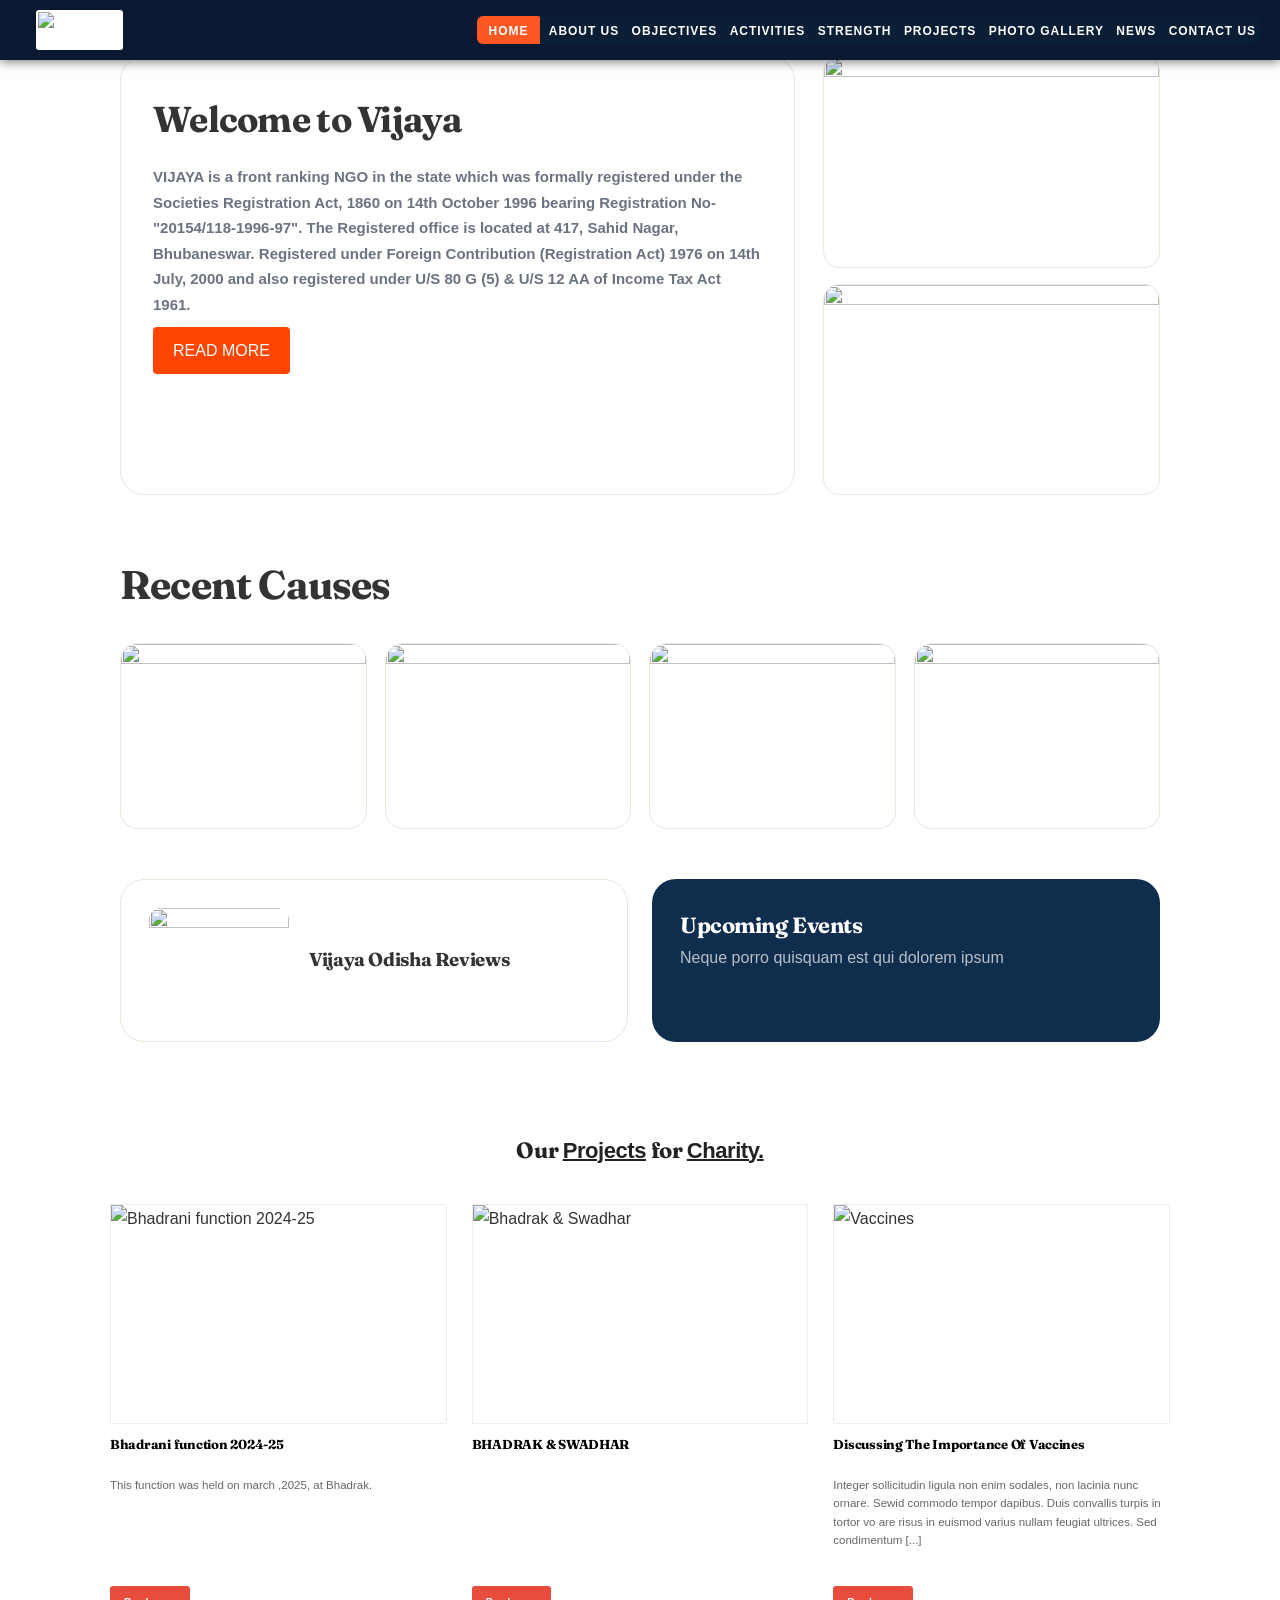
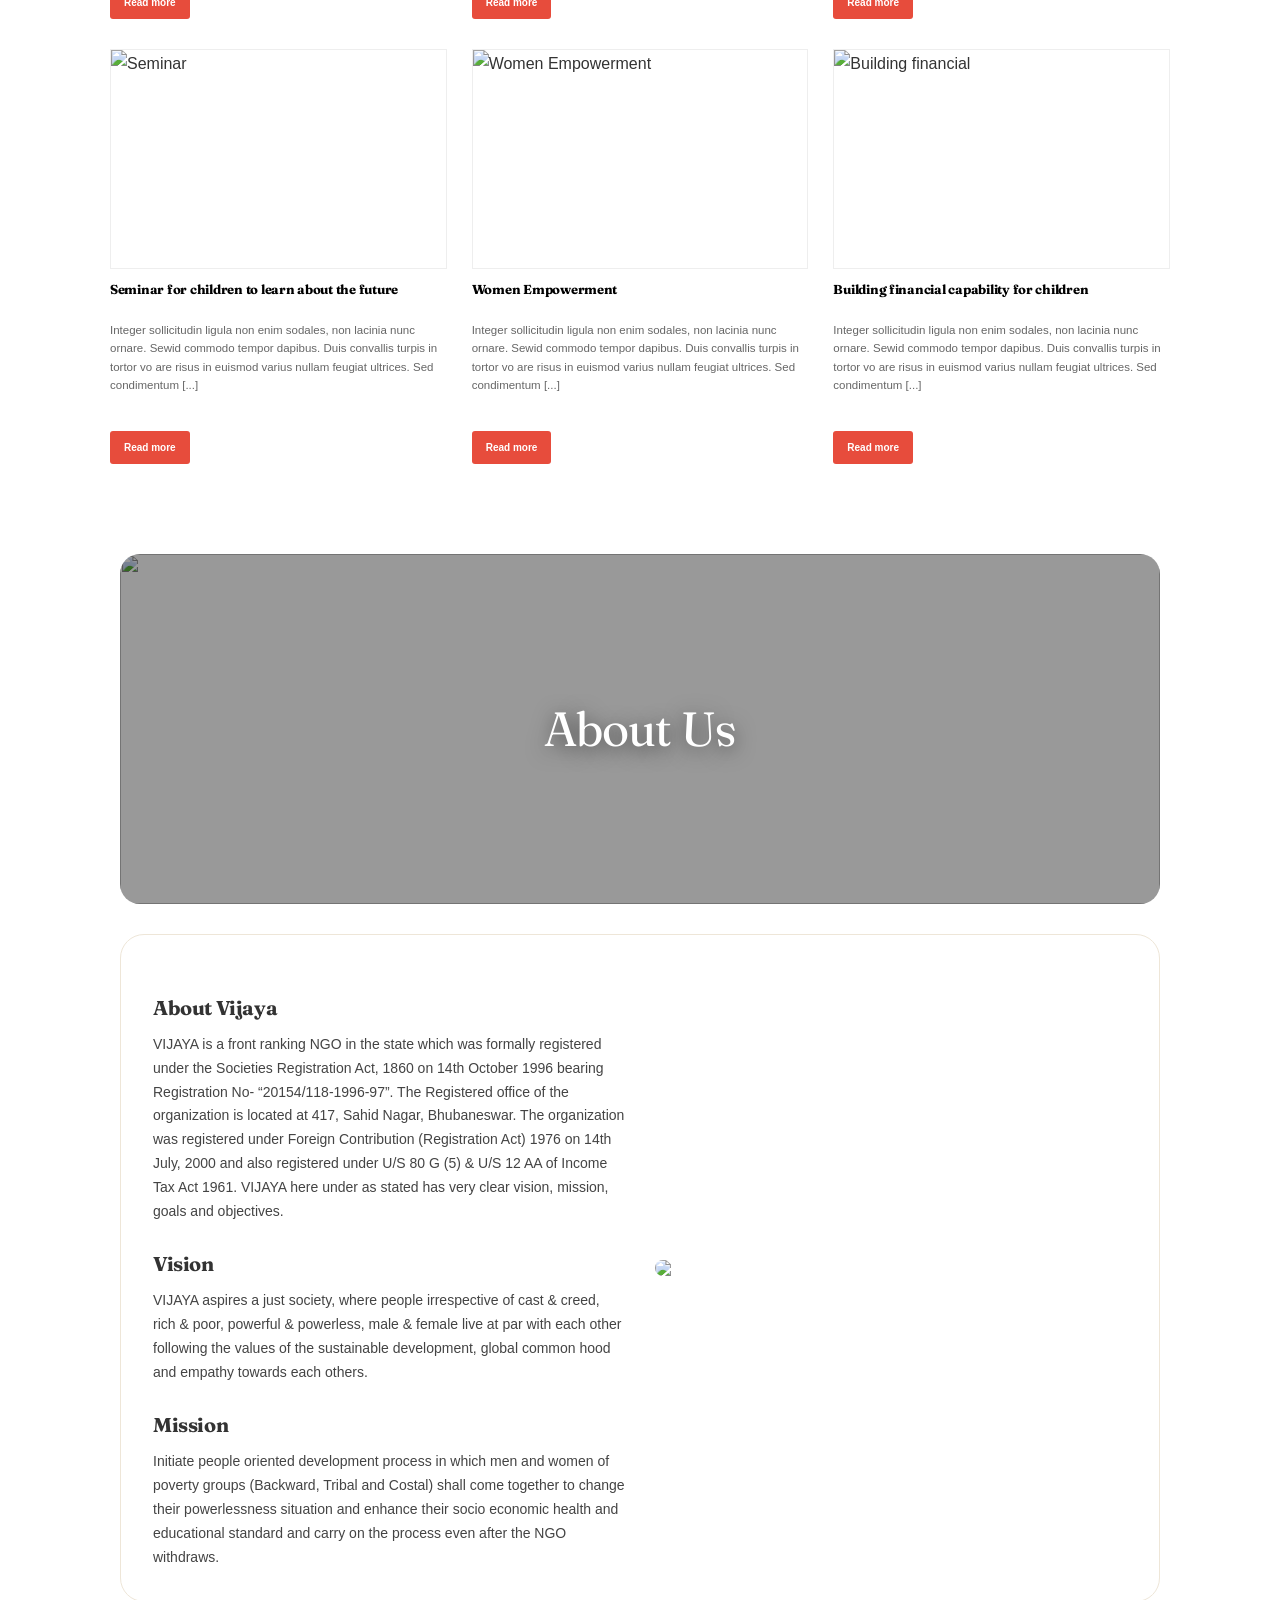
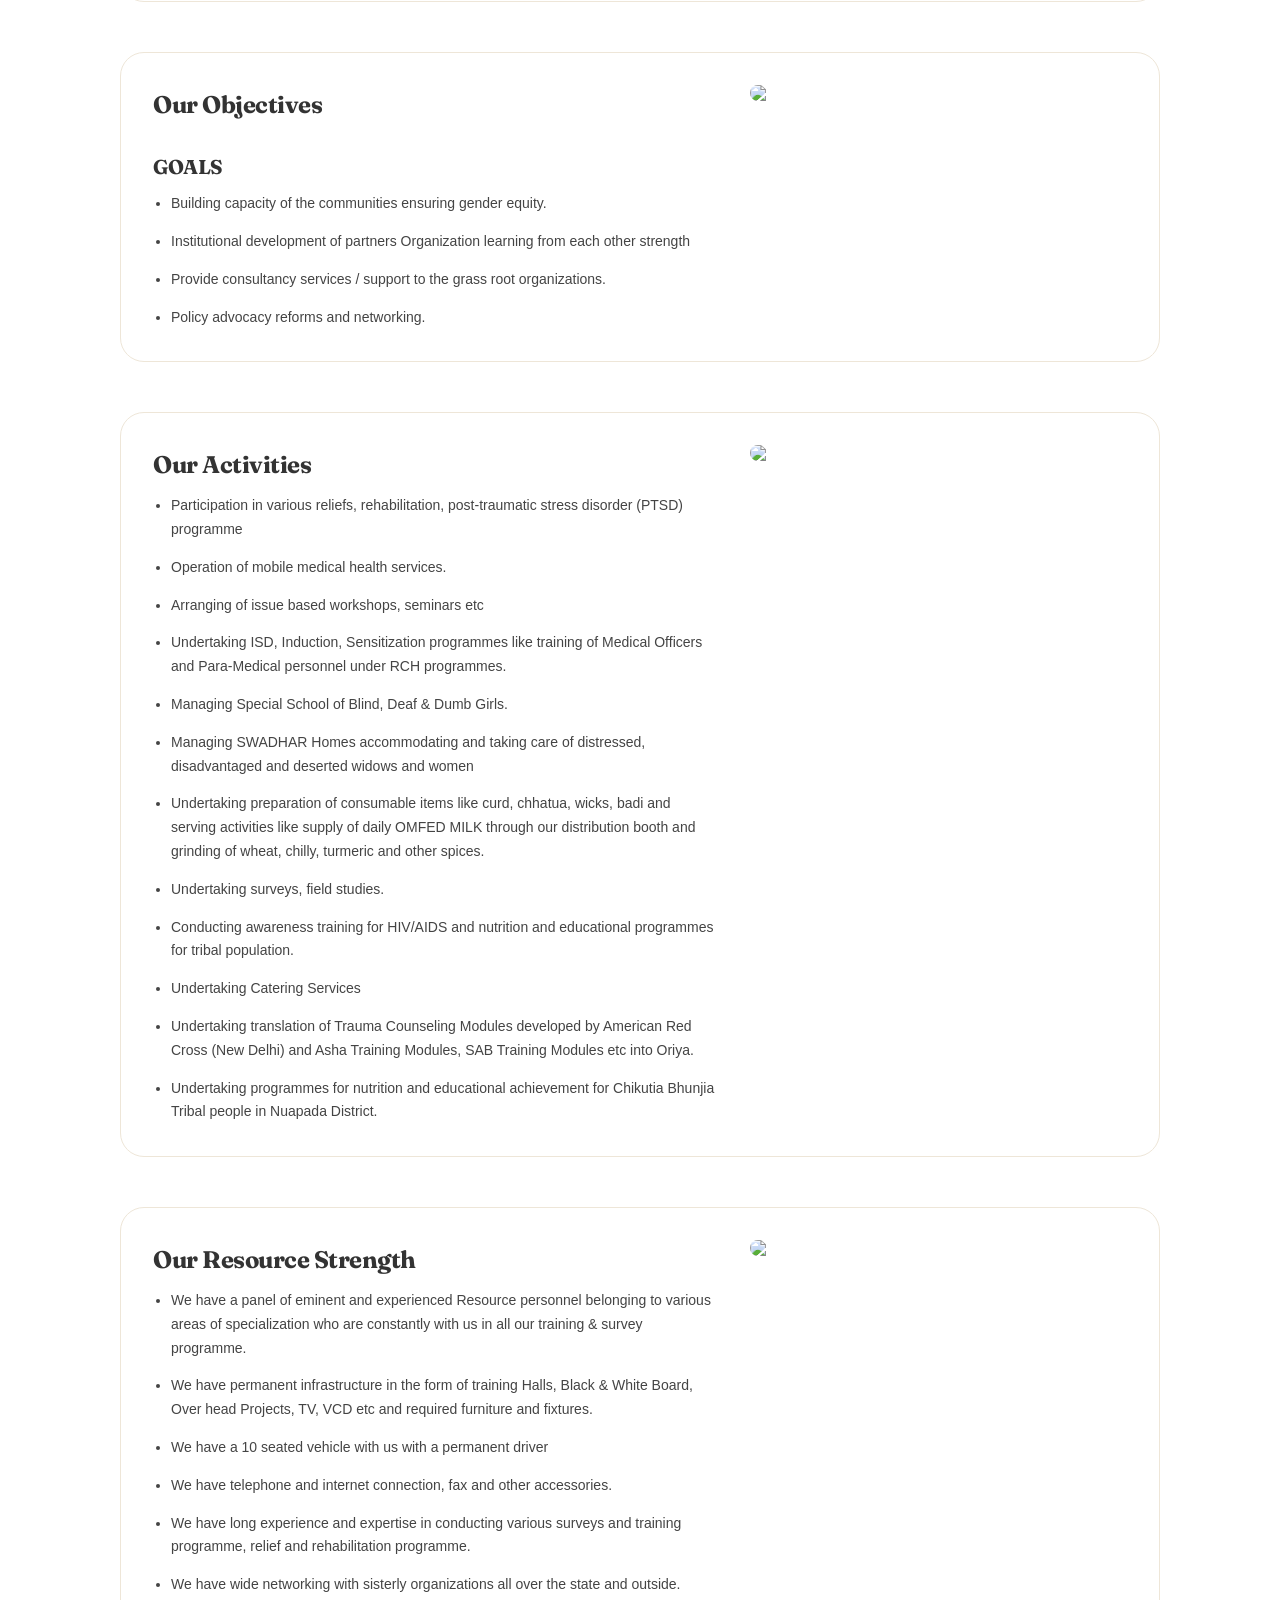
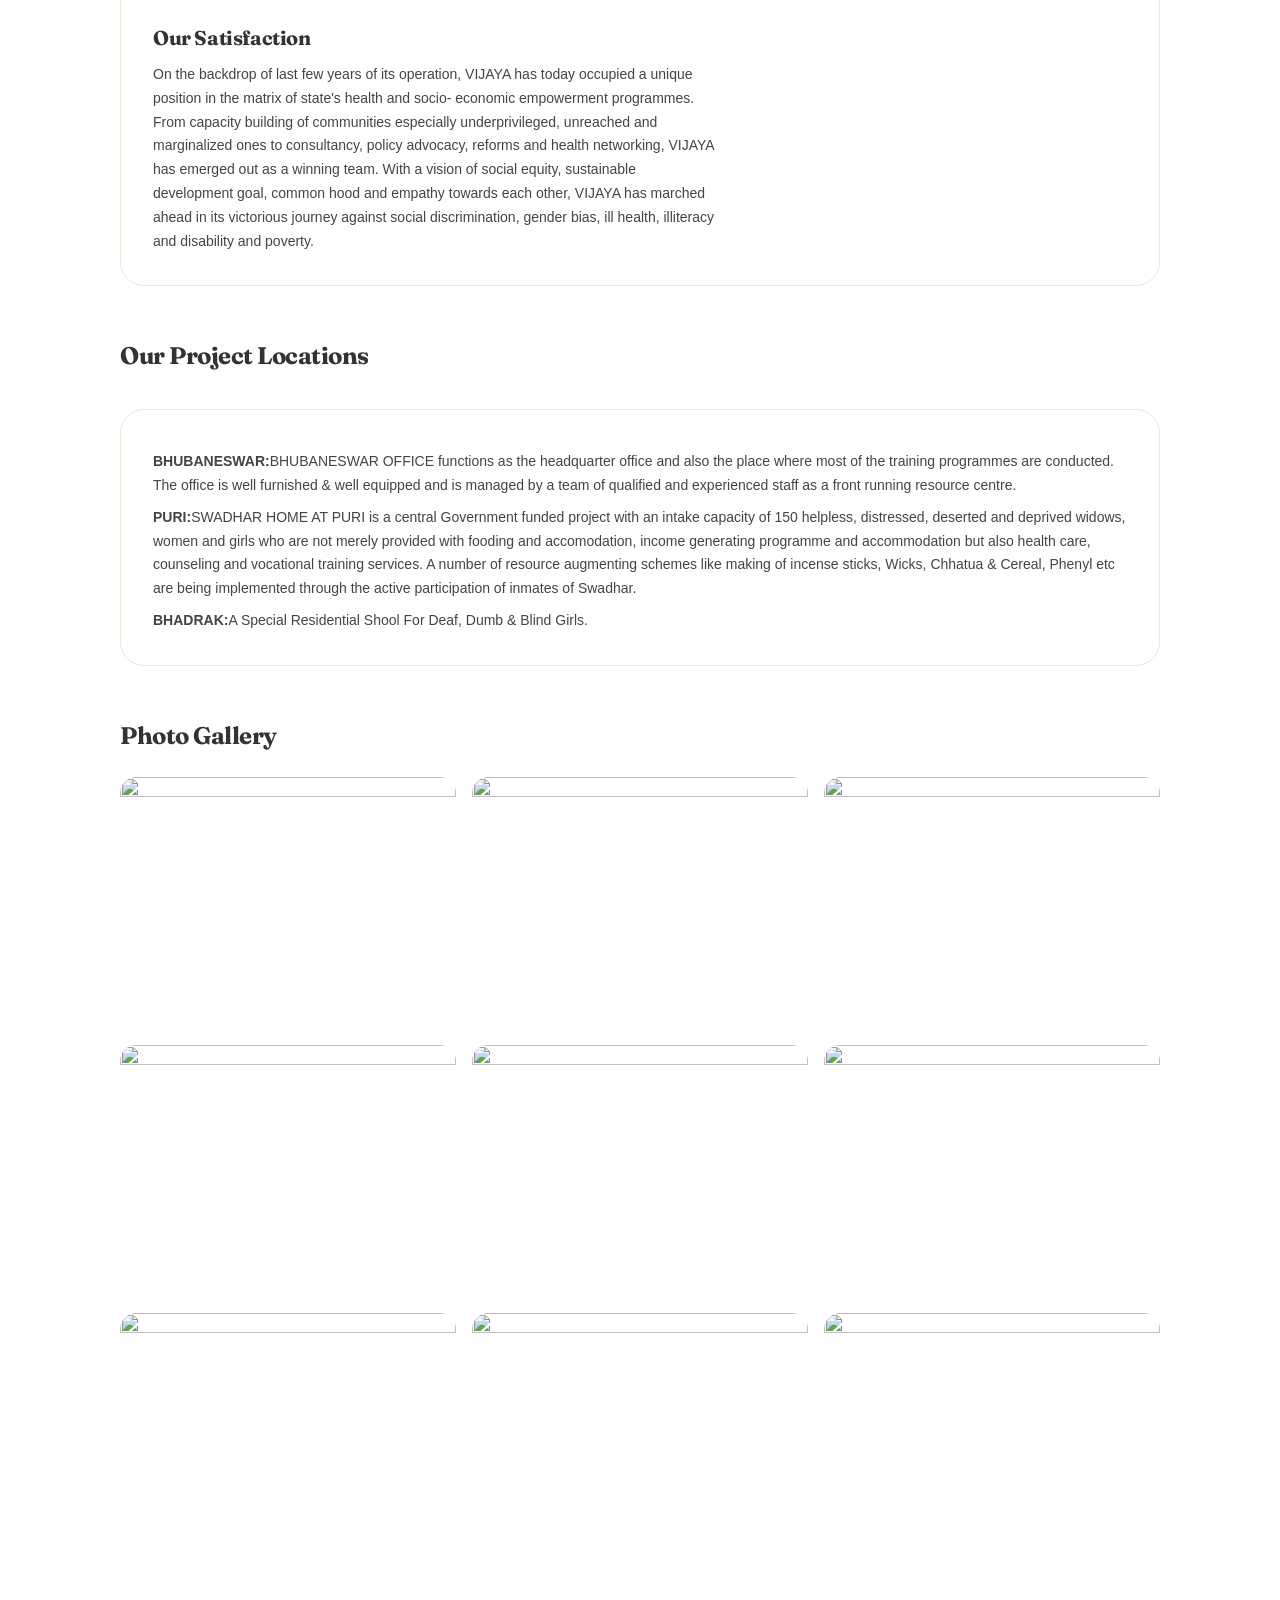
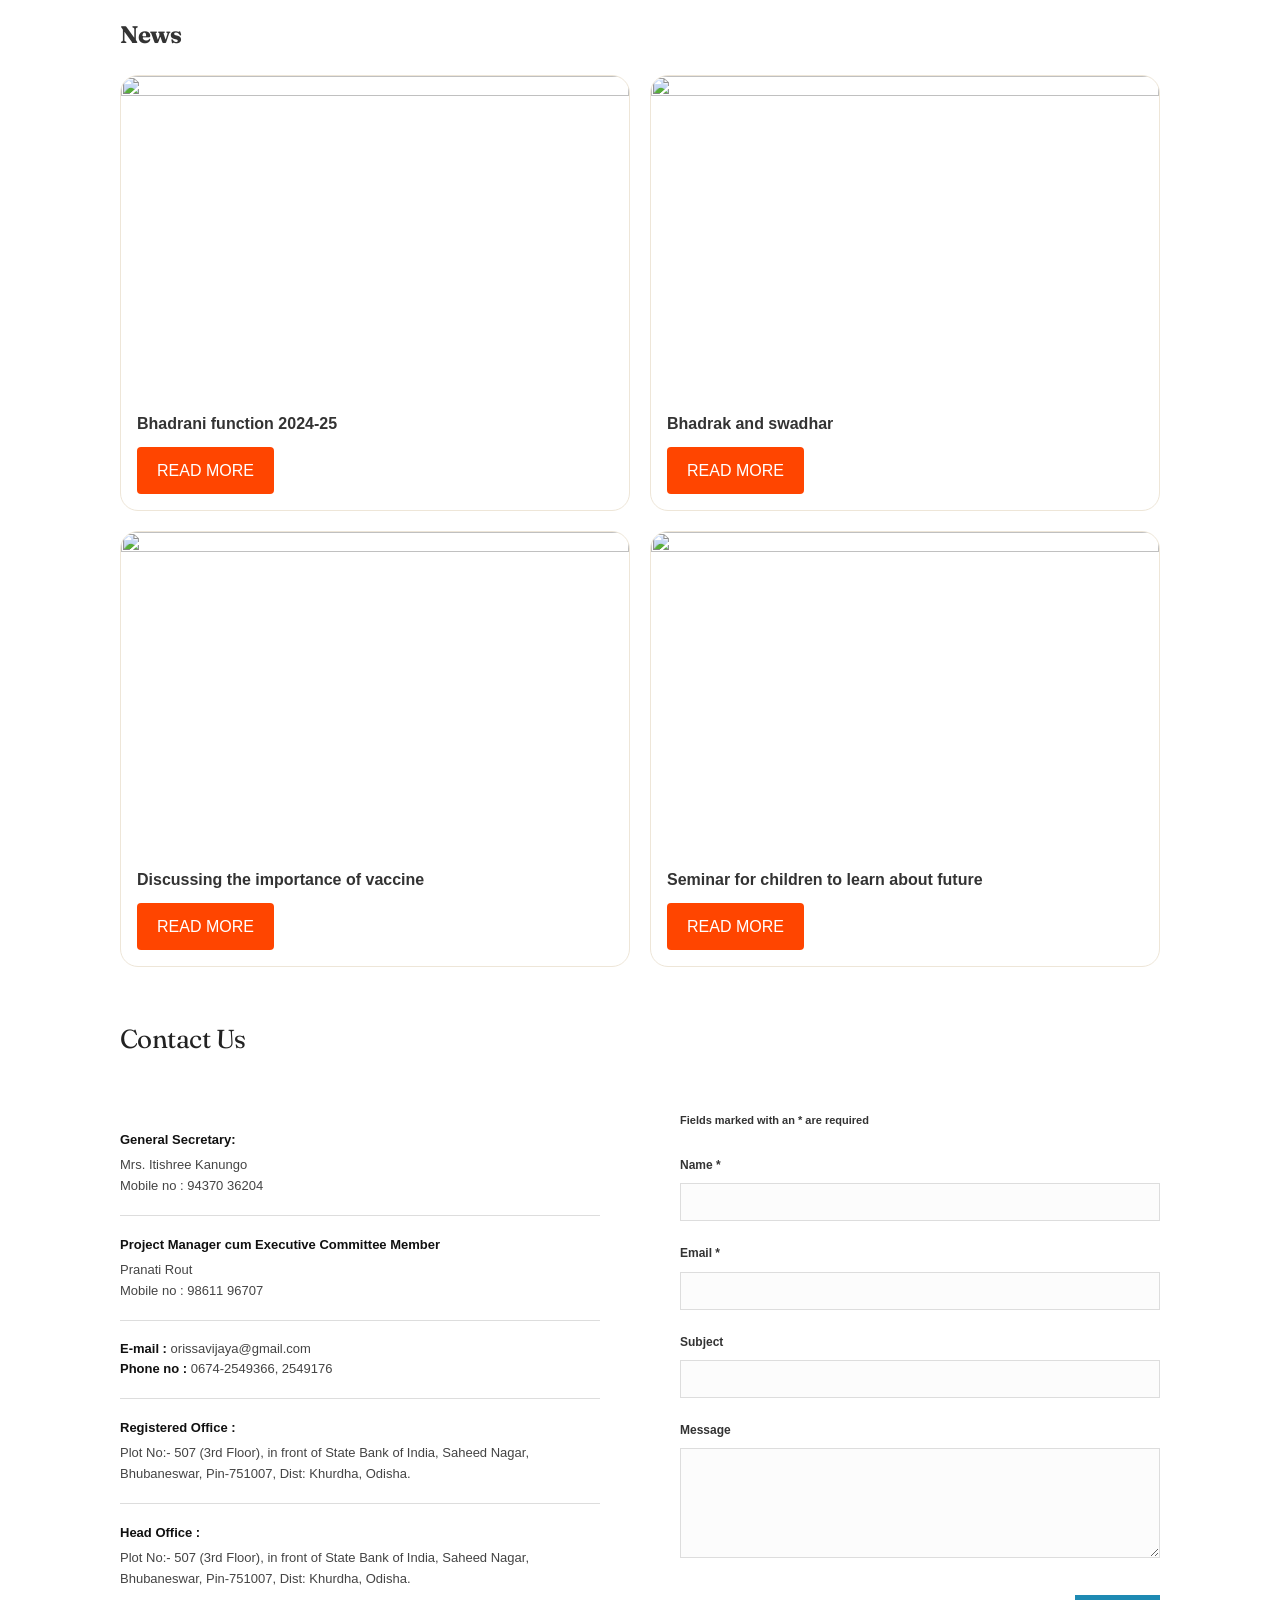
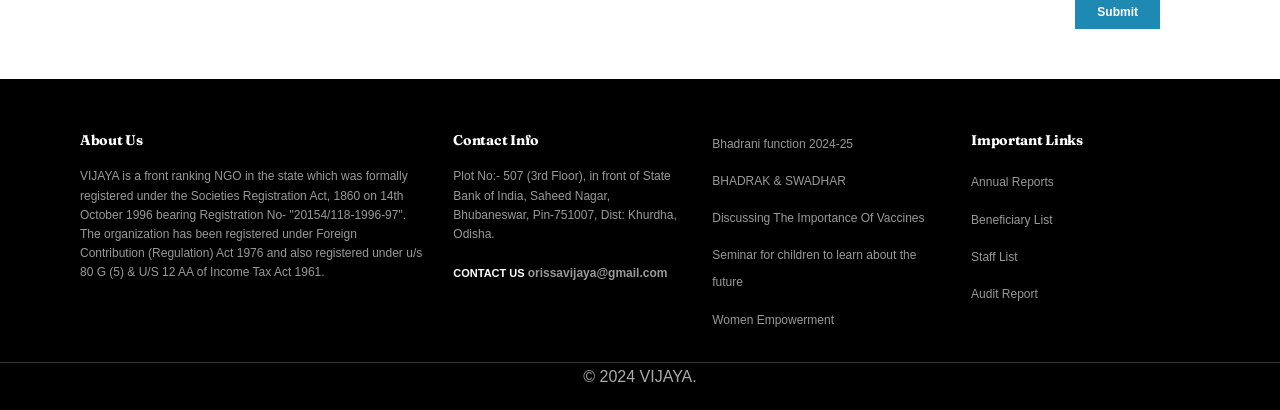
==== commit a89d09fe: "Add files via upload" ====
--- a/index.html
+++ b/index.html
@@ -14,20 +14,19 @@
     <nav class="menu">
     <div class="hamburger" onclick="toggleMenu()">☰</div>
   <div class="nav-links" id="navLinks">
-      <a href="#home" class="active">HOME</a>
-      <a href="#about">ABOUT US</a>
-      <a href="#objectives">OBJECTIVES</a>
-      <a href="#activities">ACTIVITIES</a>
-      <a href="#strength">STRENGTH</a>
-      <a href="#projects">PROJECTS</a>
-      <a href="#gallery">PHOTO GALLERY</a>
-      <a href="#news">NEWS</a>
-      <a href="#contact">CONTACT US</a>
+      <a href="index.html" class="active">HOME</a>
+      <a href="about-us.html">ABOUT US</a>
+      <a href="objective.html">OBJECTIVES</a>
+      <a href="activity.html">ACTIVITIES</a>
+      <a href="strength.html">STRENGTH</a>
+      <a href="project.html">PROJECTS</a>
+      <a href="gallery.html">PHOTO GALLERY</a>
+      <a href="news.html">NEWS</a>
+      <a href="contact.html">CONTACT US</a>
     </nav>
   </div>
 </header>
 <div class="container" id="home">
-  </div>
   <div class="welcome">
     <div class="welcome-box">
       <h2>Welcome to Vijaya</h2>
@@ -39,11 +38,40 @@
       <div class="side-card"><img src="img2.png"></div>
     </div>
   </div>
-</div>
-
-<section class="section container"><div class="section-head"><h2>Recent Causes</h2></div><div class="grid4"><div class="cause"><img src="img3.png"></div><div class="cause"><img src="img4.png"></div><div class="cause"><img src="img5.png"></div><div class="cause"><img src="img6.png"></div></div></section>
-
-<section class="container split"><div class="review"><img src="img2.png"><div><h3>Vijaya Odisha Reviews</h3></div></div><div class="events"><h3>Upcoming Events</h3><p style="opacity:.7">Neque porro quisquam est qui dolorem ipsum </p></div></section>
+  </div>
+
+<section class="section container">
+  <div class="section-head">
+    <h2>Recent Causes</h2>
+  </div>
+  <div class="grid4">
+    <div class="cause">
+      <img src="img3.png">
+    </div>
+    <div class="cause">
+      <img src="img4.png">
+    </div>
+    <div class="cause">
+      <img src="img5.png">
+    </div>
+    <div class="cause">
+      <img src="img6.png">
+    </div>
+</div>
+</section>
+
+<section class="container split">
+  <div class="review">
+    <img src="img2.png">
+    <div>
+      <h3>Vijaya Odisha Reviews</h3>
+    </div>
+  </div>
+  <div class="events">
+    <h3>Upcoming Events</h3>
+    <p style="opacity:.7">Neque porro quisquam est qui dolorem ipsum </p>
+  </div>
+</section>
 <section class="projects-section" id="projects">
     <h2 class="section-title">Our <u>Projects</u> for <u>Charity.</u></h2>
 
@@ -92,20 +120,143 @@
     </div>
   </section>
 
-<section class="container section" id="about"><div class="page-hero"><img src="img3.png"><div class="hero-overlay"></div><h1>About Us</h1></div><div class="page-content"><div><h3>About Vijaya</h3><p>VIJAYA is a front ranking NGO in the state which was formally registered under the Societies Registration Act, 1860 on 14th October 1996 bearing Registration No- “20154/118-1996-97”. The Registered office of the organization is located at 417, Sahid Nagar, Bhubaneswar. The organization was registered under Foreign Contribution (Registration Act) 1976 on 14th July, 2000 and also registered under U/S 80 G (5) & U/S 12 AA of Income Tax Act 1961. VIJAYA here under as stated has very clear vision, mission, goals and objectives.</p><h3>Vision</h3><p>VIJAYA aspires a just society, where people irrespective of cast & creed, rich & poor, powerful & powerless, male & female live at par with each other following the values of the sustainable development, global common hood and empathy towards each others.</p><h3>Mission</h3><p>Initiate people oriented development process in which men and women of poverty groups (Backward, Tribal and Costal) shall come together to change their powerlessness situation and enhance their socio economic health and educational standard and carry on the process even after the NGO withdraws.</p></div><div><img src="img1.png" style="border-radius:16px"></div></div></section>
-
-<section class="container section" id="objectives"><div class="page-content"><div><h2>Our Objectives</h2><p></p><h3>GOALS</h3><ul><li>Building capacity of the communities ensuring gender equity.</li><li>Institutional development of partners Organization learning from each other strength</li><li>Provide consultancy services / support to the grass root organizations.</li><li>Policy advocacy reforms and networking.</li></ul></div><div><img src="img2.png" style="border-radius:16px"></div></div></section>
-
-<section class="container section" id="activities"><div class="page-content"><div><h2>Our Activities</h2><ul><li>Participation in various reliefs, rehabilitation, post-traumatic stress disorder (PTSD) programme</li><li>Operation of mobile medical health services.</li><li>Arranging of issue based workshops, seminars etc</li><li>Undertaking ISD, Induction, Sensitization programmes like training of Medical Officers and Para-Medical personnel under RCH programmes.</li><li>Managing Special School of Blind, Deaf & Dumb Girls.</li><li>Managing SWADHAR Homes accommodating and taking care of distressed, disadvantaged and deserted widows and women</li><li>Undertaking preparation of consumable items like curd, chhatua, wicks, badi and serving activities like supply of daily OMFED MILK through our distribution booth and grinding of wheat, chilly, turmeric and other spices.</li><li>Undertaking surveys, field studies.</li><li>Conducting awareness training for HIV/AIDS and nutrition and educational programmes for tribal population.</li><li>Undertaking Catering Services</li><li>Undertaking translation of Trauma Counseling Modules developed by American Red Cross (New Delhi) and Asha Training Modules, SAB Training Modules etc into Oriya.</li><li>Undertaking programmes for nutrition and educational achievement for Chikutia Bhunjia Tribal people in Nuapada District.</li></ul></div><div><img src="img3.png" style="border-radius:16px"></div></div></section>
-
-<section class="container section" id="strength"><div class="page-content"><div><h2>Our Resource Strength</h2><ul><li>We have a panel of eminent and experienced Resource personnel belonging to various areas of specialization who are constantly with us in all our training & survey programme.</li><li>We have permanent infrastructure in the form of training Halls, Black & White Board, Over head Projects, TV, VCD etc and required furniture and fixtures.</li><li>We have a 10 seated vehicle with us with a permanent driver</li><li>We have telephone and internet connection, fax and other accessories.</li><li>We have long experience and expertise in conducting various surveys and training programme, relief and rehabilitation programme.</li><li>We have wide networking with sisterly organizations all over the state and outside.
- </li></ul><h3>Our Satisfaction</h3><p>On the backdrop of last few years of its operation, VIJAYA has today occupied a unique position in the matrix of state's health and socio- economic empowerment programmes. From capacity building of communities especially underprivileged, unreached and marginalized ones to consultancy, policy advocacy, reforms and health networking, VIJAYA has emerged out as a winning team. With a vision of social equity, sustainable development goal, common hood and empathy towards each other, VIJAYA has marched ahead in its victorious journey against social discrimination, gender bias, ill health, illiteracy and disability and poverty.</p></div><div><img src="img4.png" style="border-radius:16px"></div></div></section>
-
-<section class="container section" id="projects"><h2>Our Project Locations</h2><div class="page-content" style="display:block"><p><b> BHUBANESWAR:</b>BHUBANESWAR OFFICE functions as the headquarter office and also the place where most of the training programmes are conducted. The office is well furnished & well equipped and is managed by a team of qualified and experienced staff as a front running resource centre.</p><p><b>PURI:</b>SWADHAR HOME AT PURI is a central Government funded project with an intake capacity of 150 helpless, distressed, deserted and deprived widows, women and girls who are not merely provided with fooding and accomodation, income generating programme and accommodation but also health care, counseling and vocational training services. A number of resource augmenting schemes like making of incense sticks, Wicks, Chhatua & Cereal, Phenyl etc are being implemented through the active participation of inmates of Swadhar.</p><p><b>BHADRAK:</b>A Special Residential Shool For Deaf, Dumb & Blind Girls.</p></div></section>
-
-<section class="container section" id="gallery"><h2>Photo Gallery</h2><div class="gallery-grid" style="margin-top:20px"><img src="img1.png"><img src="img2.png"><img src="img3.png"><img src="img4.png"><img src="img5.png"><img src="img6.png"><img src="img7.png"><img src="img8.png"><img src="vij2.png"></div></section>
-
-<section class="container section" id="news"><h2>News</h2><div class="news-grid" style="margin-top:20px"><div class="news-card"><img src="img1.png"><div style="padding:16px"><h4>Bhadrani function 2024-25</h4><a class="btn-sm">READ MORE</a></div></div><div class="news-card"><img src="img2.png"><div style="padding:16px"><h4>Bhadrak and swadhar</h4><a class="btn-sm">READ MORE</a></div></div><div class="news-card"><img src="img3.png"><div style="padding:16px"><h4>Discussing the importance of vaccine</h4><a class="btn-sm">READ MORE</a></div></div><div class="news-card"><img src="img4.png"><div style="padding:16px"><h4>Seminar for children to learn about future</h4><a class="btn-sm">READ MORE</a></div></div></div></section>
+<section class="container section" id="about">
+  <div class="page-hero">
+    <img src="img3.png">
+    <div class="hero-overlay"></div>
+    <h1>About Us</h1>
+  </div>
+  <div class="page-content">
+    <div>
+    <h3>About Vijaya</h3>
+    <p>VIJAYA is a front ranking NGO in the state which was formally registered under the Societies Registration Act, 1860 on 14th October 1996 bearing Registration No- “20154/118-1996-97”. The Registered office of the organization is located at 417, Sahid Nagar, Bhubaneswar. The organization was registered under Foreign Contribution (Registration Act) 1976 on 14th July, 2000 and also registered under U/S 80 G (5) & U/S 12 AA of Income Tax Act 1961. VIJAYA here under as stated has very clear vision, mission, goals and objectives.</p><h3>Vision</h3><p>VIJAYA aspires a just society, where people irrespective of cast & creed, rich & poor, powerful & powerless, male & female live at par with each other following the values of the sustainable development, global common hood and empathy towards each others.</p><h3>Mission</h3><p>Initiate people oriented development process in which men and women of poverty groups (Backward, Tribal and Costal) shall come together to change their powerlessness situation and enhance their socio economic health and educational standard and carry on the process even after the NGO withdraws.</p>
+  </div>
+  <div>
+    <img src="img1.png" style="border-radius:16px">
+  </div>
+</div>
+</section>
+
+<section class="container section" id="objectives">
+  <div class="page-content">
+    <div>
+      <h2>Our Objectives</h2>
+      <h3>GOALS</h3>
+      <ul>
+        <li>Building capacity of the communities ensuring gender equity.</li>
+        <li>Institutional development of partners Organization learning from each other strength</li>
+        <li>Provide consultancy services / support to the grass root organizations.</li>
+        <li>Policy advocacy reforms and networking.</li>
+      </ul>
+    </div>
+    <div>
+    <img src="img2.png" style="border-radius:16px">
+  </div>
+</div>
+</section>
+
+<section class="container section" id="activities">
+  <div class="page-content">
+    <div>
+      <h2>Our Activities</h2>
+      <ul>
+        <li>Participation in various reliefs, rehabilitation, post-traumatic stress disorder (PTSD) programme</li>
+        <li>Operation of mobile medical health services.</li><li>Arranging of issue based workshops, seminars etc</li>
+        <li>Undertaking ISD, Induction, Sensitization programmes like training of Medical Officers and Para-Medical personnel under RCH programmes.</li>
+        <li>Managing Special School of Blind, Deaf & Dumb Girls.</li>
+        <li>Managing SWADHAR Homes accommodating and taking care of distressed, disadvantaged and deserted widows and women</li>
+        <li>Undertaking preparation of consumable items like curd, chhatua, wicks, badi and serving activities like supply of daily OMFED MILK through our distribution booth and grinding of wheat, chilly, turmeric and other spices.</li>
+        <li>Undertaking surveys, field studies.</li>
+        <li>Conducting awareness training for HIV/AIDS and nutrition and educational programmes for tribal population.</li>
+        <li>Undertaking Catering Services</li>
+        <li>Undertaking translation of Trauma Counseling Modules developed by American Red Cross (New Delhi) and Asha Training Modules, SAB Training Modules etc into Oriya.</li>
+        <li>Undertaking programmes for nutrition and educational achievement for Chikutia Bhunjia Tribal people in Nuapada District.</li>
+      </ul>
+    </div>
+    <div>
+      <img src="img3.png" style="border-radius:16px">
+    </div>
+</div>
+</section>
+
+<section class="container section" id="strength">
+  <div class="page-content">
+    <div>
+      <h2>Our Resource Strength</h2>
+      <ul>
+        <li>We have a panel of eminent and experienced Resource personnel belonging to various areas of specialization who are constantly with us in all our training & survey programme.</li>
+        <li>We have permanent infrastructure in the form of training Halls, Black & White Board, Over head Projects, TV, VCD etc and required furniture and fixtures.</li>
+        <li>We have a 10 seated vehicle with us with a permanent driver</li>
+        <li>We have telephone and internet connection, fax and other accessories.</li>
+        <li>We have long experience and expertise in conducting various surveys and training programme, relief and rehabilitation programme.</li>
+        <li>We have wide networking with sisterly organizations all over the state and outside.</li>
+   </ul>
+ <h3>Our Satisfaction</h3>
+ <p>On the backdrop of last few years of its operation, VIJAYA has today occupied a unique position in the matrix of state's health and socio- economic empowerment programmes. From capacity building of communities especially underprivileged, unreached and marginalized ones to consultancy, policy advocacy, reforms and health networking, VIJAYA has emerged out as a winning team. With a vision of social equity, sustainable development goal, common hood and empathy towards each other, VIJAYA has marched ahead in its victorious journey against social discrimination, gender bias, ill health, illiteracy and disability and poverty.</p>
+</div>
+<div>
+  <img src="img4.png" style="border-radius:16px">
+</div>
+</div>
+</section>
+
+<section class="container section" id="projects">
+  <h2>Our Project Locations</h2>
+  <div class="page-content" style="display:block">
+    <p><b> BHUBANESWAR:</b>BHUBANESWAR OFFICE functions as the headquarter office and also the place where most of the training programmes are conducted. The office is well furnished & well equipped and is managed by a team of qualified and experienced staff as a front running resource centre.</p>
+    <p><b>PURI:</b>SWADHAR HOME AT PURI is a central Government funded project with an intake capacity of 150 helpless, distressed, deserted and deprived widows, women and girls who are not merely provided with fooding and accomodation, income generating programme and accommodation but also health care, counseling and vocational training services. A number of resource augmenting schemes like making of incense sticks, Wicks, Chhatua & Cereal, Phenyl etc are being implemented through the active participation of inmates of Swadhar.</p>
+    <p><b>BHADRAK:</b>A Special Residential Shool For Deaf, Dumb & Blind Girls.</p>
+  </div>
+</section>
+
+<section class="container section" id="gallery">
+  <h2>Photo Gallery</h2>
+  <div class="gallery-grid" style="margin-top:20px">
+    <img src="img1.png">
+    <img src="img2.png">
+    <img src="img3.png">
+    <img src="img4.png">
+    <img src="img5.png">
+    <img src="img6.png">
+    <img src="img7.png">
+    <img src="img8.png">
+    <img src="vij2.png">
+  </div>
+</section>
+
+<section class="container section" id="news">
+  <h2>News</h2>
+  <div class="news-grid" style="margin-top:20px">
+    <div class="news-card">
+      <img src="img1.png">
+      <div style="padding:16px">
+        <h4>Bhadrani function 2024-25</h4>
+        <a class="btn-sm">READ MORE</a>
+      </div>
+    </div>
+    <div class="news-card">
+      <img src="img2.png">
+      <div style="padding:16px">
+        <h4>Bhadrak and swadhar</h4>
+        <a class="btn-sm">READ MORE</a>
+      </div>
+  </div>
+  <div class="news-card">
+    <img src="img3.png">
+    <div style="padding:16px">
+      <h4>Discussing the importance of vaccine</h4>
+      <a class="btn-sm">READ MORE</a>
+    </div>
+  </div>
+  <div class="news-card">
+    <img src="img4.png">
+    <div style="padding:16px">
+      <h4>Seminar for children to learn about future</h4>
+      <a class="btn-sm">READ MORE</a>
+    </div>
+  </div>
+</div>
+</section>
 
 <div class="container" id="contact">
   <h1>Contact Us</h1>
@@ -166,7 +317,9 @@
     <div class="footer-col">
       <h3>Contact Info</h3>
       <p>Plot No:- 507 (3rd Floor), in front of State Bank of India, Saheed Nagar, Bhubaneswar, Pin-751007, Dist: Khurdha, Odisha.</p>
-      <p class="contact-email">CONTACT US <a href="mailto:orissavijaya@gmail.com">orissavijaya@gmail.com</a></p>
+      <p class="contact-email">CONTACT US 
+        <a href="mailto:orissavijaya@gmail.com">orissavijaya@gmail.com</a>
+      </p>
     </div>
     <div class="footer-col">
       <ul>
--- a/st.css
+++ b/st.css
@@ -683,4 +683,102 @@
   }
   .nav-links a { padding: 12px 20px; border-bottom: 1px solid #333; }
   .nav-links.show { display: flex; }
+}
+@media (max-width: 768px) {
+  .welcome {
+    flex-direction: column !important;
+    gap: 20px !important;
+  }
+  
+  .welcome-box {
+    width: 100% !important;
+  }
+
+  .side-cards {
+    width: 100% !important;
+    display: flex !important;
+    flex-direction: column !important;
+    gap: 15px !important;
+  }
+
+  .side-card {
+    width: 100% !important;
+  }
+
+  .side-card img {
+    width: 100% !important;
+    height: 250px !important;
+    object-fit: cover !important;
+    border-radius: 12px !important;
+  }
+}/* YOUR ABOUT US FIX - Exactly for your HTML */
+#about .page-hero{
+  position: relative;
+  width: 100%;
+  height: 350px;
+  border-radius: 20px;
+  overflow: hidden;
+}
+
+#about .page-hero img{
+  width: 100%;
+  height: 100%;
+  object-fit: cover;
+  display: block;
+}
+
+#about .page-hero .hero-overlay{
+  position: absolute;
+  top: 0;
+  left: 0;
+  width: 100%;
+  height: 100%;
+  background: rgba(0,0,0,0.4);
+}
+
+#about .page-hero h1{
+  position: absolute;
+  top: 50%;
+  left: 50%;
+  transform: translate(-50%, -50%);
+  color: white;
+  font-size: 48px;
+  z-index: 2;
+}
+
+#about .page-content{
+  display: flex;
+  gap: 30px;
+  align-items: center;
+  margin-top: 30px;
+}
+
+#about .page-content > div{
+  flex: 1;
+}
+
+#about .page-content img{
+  width: 100%;
+  border-radius: 16px;
+}
+
+/* MOBILE FIX - This will fix the small image */
+@media (max-width: 768px){
+  #about .page-hero{
+    height: 200px !important;
+    border-radius: 16px !important;
+  }
+  #about .page-hero h1{
+    font-size: 32px !important;
+  }
+  #about .page-content{
+    flex-direction: column !important;
+  }
+  #about .page-content > div{
+    width: 100% !important;
+  }
+  #about .page-content img{
+    height: 250px !important;
+    object-fit: cover !important;
+  }
 }
